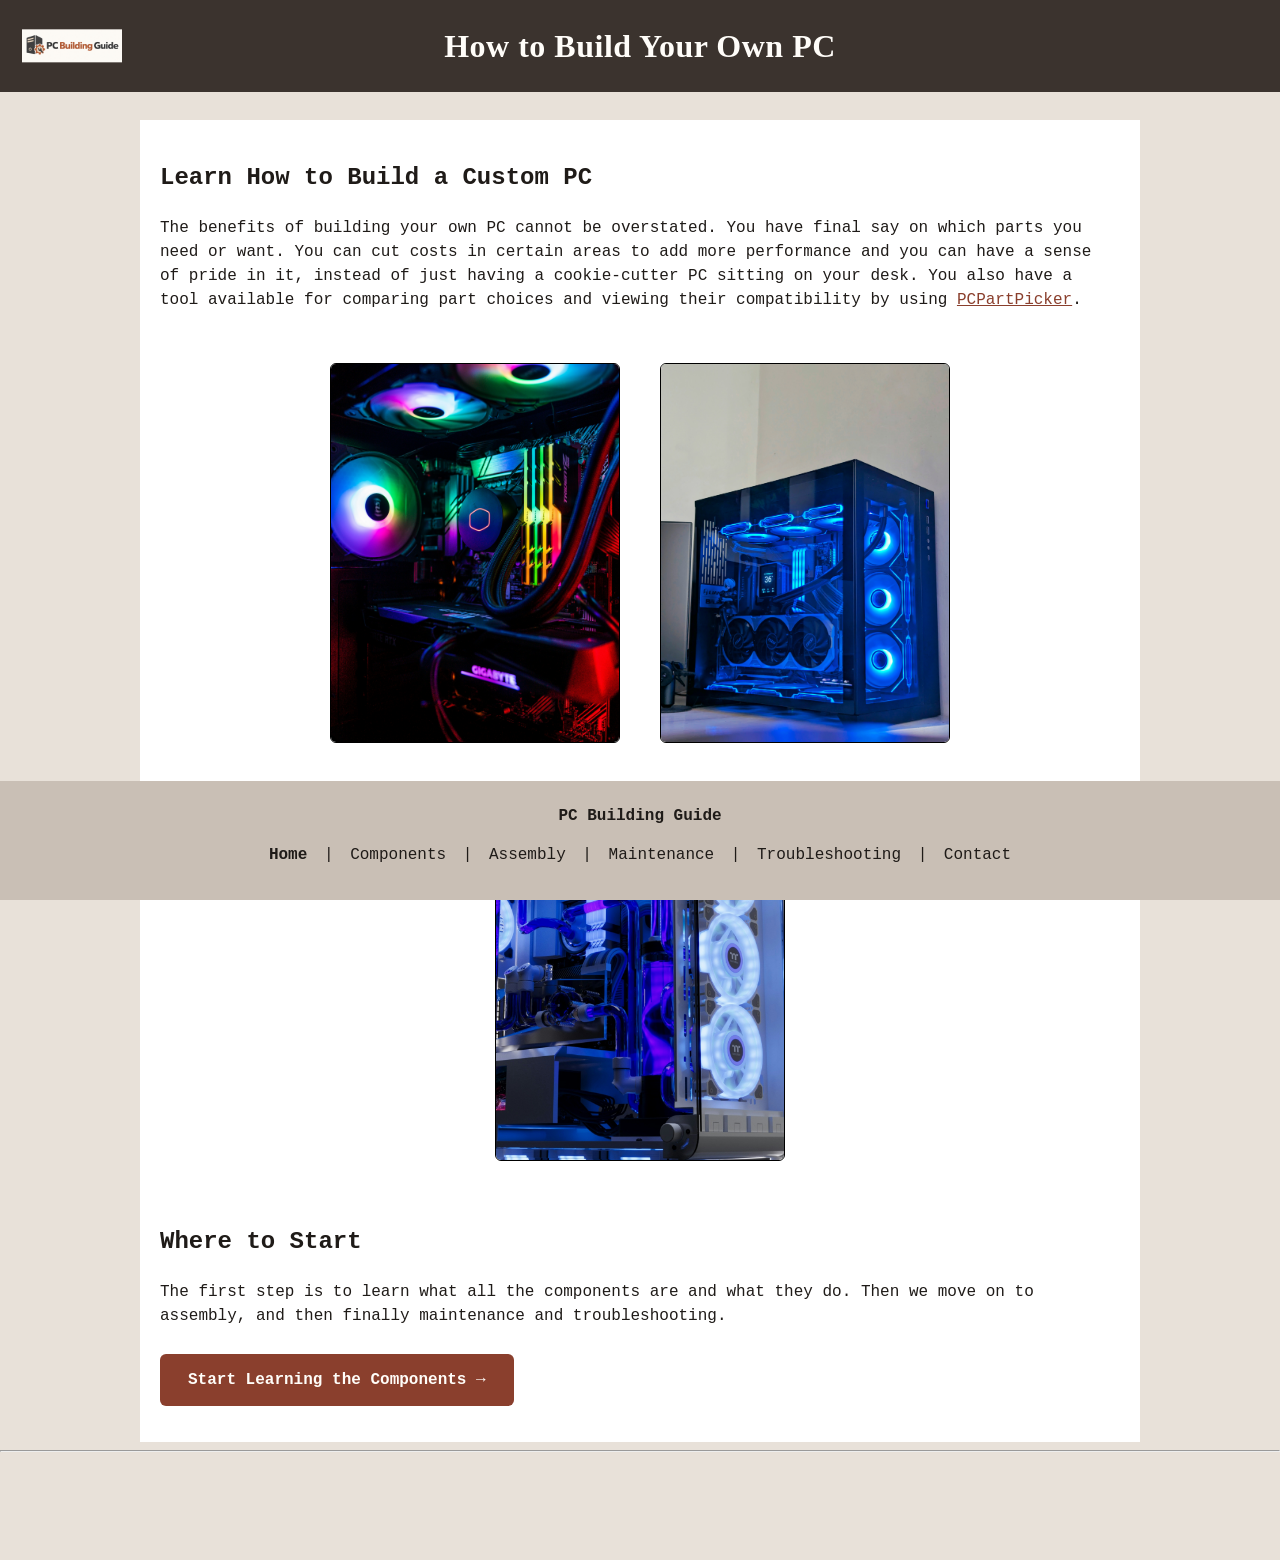
==== index.html @ 873d5536 "Refactor HTML structure with semantic elements" ====
<!DOCTYPE html>
<html lang="en">
<head>
    <meta charset="UTF-8">
    <meta name="viewport" content="width=device-width, initial-scale=1.0">
    <link rel="stylesheet" href="style.css">
    <title>How to Build your Own PC</title>
    <meta name="description" content="Learn how to build a PC, understand computer components, assemble hardware, maintenance, and troubleshoot common issues.">
    
</head>
<body>
<a href="#wrapper" class="skip-link">Skip to main content</a>
    
<header id="header">
    <a href="index.html">
        <img src="logo.png" alt="PC Building Guide logo">
    </a>

    <h1>How to Build Your Own PC</h1>
</header>

<main id="wrapper">
    <h2>Learn How to Build a Custom PC</h2>

    <p>The benefits of building your own PC cannot be overstated. You have final say on which parts you need or want. You can cut costs in certain areas to add more performance and you can have a sense of pride in it, instead of just having a cookie-cutter PC sitting on your desk. You also have a tool available for comparing part choices and viewing their compatibility by using <a href="https://www.pcpartpicker.com" target="_blank" rel="noopener noreferrer">PCPartPicker</a>.
    </p>
    
     <div class="homephotos">
        <img src="rainbow-pc.jpg" alt="Custom desktop PC with rainbow RGB lights">
        <img src="blue-pc.jpg" alt="Custom desktop PC with blue RGB lights">
        <img src="custom-cooling-pc.jpg" alt="Custom desktop PC with hardline watercooling tubes">
     </div>

    <h2>Where to Start</h2>

    <p>The first step is to learn what all the components are and what they do. Then we move on to assembly, and then finally maintenance and troubleshooting.
    
    </p>
    <p class="cta">
        <a href="components.html" class="cta-button">Start Learning the Components →</a>
    </p>
</main>
    
<hr>
    
<footer id="footer">
    <p><b>PC Building Guide</b></p>
    <p>
        <a href="index.html" class="active">Home</a> |
        <a href="components.html">Components</a> |
        <a href="assembly.html">Assembly</a> |
        <a href="maintenance.html">Maintenance</a> |
        <a href="troubleshooting.html">Troubleshooting</a> |
        <a href="contact.html">Contact</a>
    </p>
</footer>

<script>
    let lastScroll = 0;
    const footer = document.getElementById('footer');

    window.addEventListener('scroll', () => {
        const current = window.scrollY;
        const atBottom = window.innerHeight + current >= document.body.scrollHeight - 10;

        if (current > lastScroll && current > 50 && !atBottom) {
            footer.classList.add('hidden');
        } else {
            footer.classList.remove('hidden');
        }
        lastScroll = current;
    }, { passive: true });
</script>  
</body>
</html>
---- style.css ----
:root {
    --background: #E8E1D9;
    --placeholder: #5A514A;
    --light-placeholder: #4A423C;
    --header: #3B332E;
    --footer: #C9BFB5;
    --light-text: #FFFDF9;
    --darktext: #1F1B18;
    --accent: #8A3F2D;
}
* {
    box-sizing: border-box;
}
html, body {
    margin: 0;
    padding: 0;
}
body {
    font-family: 'Courier New', Courier, monospace;
    background: var(--background);
    color: var(--darktext);
    margin: 0;
    padding: 0 0 100px 0;
    font-size: 16px;
    line-height: 1.5;
}

h2 {
    font-size: 24px;
}

#wrapper {
    width: 90%;
    max-width: 1000px;
    margin: 0 auto;
    background: white;
    padding: 20px;
    overflow: auto;
    margin-top: 120px;
}

#wrapper a:not(.cta-button) {
    color: var(--accent);
    text-decoration: underline;
}

#wrapper a:not(.cta-button):hover {
    color: var(--header);
}

/*dark box links*/
#wrapper #maintenance-box a,
#wrapper .issuedetails a,
#wrapper #assembly-details a {
    color: var(--light-text);
    text-decoration: underline;
}

#wrapper #maintenance-box a:hover,
#wrapper .issuedetails a:hover,
#wrapper #assembly-details a:hover {
    color: var(--background);
}
/* ghead */
#header {
    background: var(--header);
    color: var(--light-text);
    text-align: center;
    padding: 22px;
    font-size: 32px;
    font-weight: 800;
    font-family: Georgia, 'Times New Roman', serif; /* need to find new fonts*/
    letter-spacing: 0.5px;
    position: fixed;
    top: 0;
    left: 0;
    width: 100%;
    z-index: 1000;
}
#header h1 {
    margin: 0;
    font-size: 32px;
    font-weight: 800;
    font-family: Georgia, 'Times New Roman', serif;
    letter-spacing: 0.5px;
}

#header img {
    width: 100px;
    height: auto;
    position: absolute;
    left: 22px;
    top: 50%;
    transform: translateY(-50%);
}
/*home page pictures*/
.homephotos {
    overflow: auto;
    padding: 20px 0px;
    text-align: center;
}

.homephotos img {
    width: 290px;
    height: 380px;
    object-fit: cover;
    border-radius: 6px;
    margin: 15px;
    border: 1px solid black;
}

.homephotos .photo {
    background: var(--placeholder);
    color: var(--darktext);
    width: 290px;
    height: 380px;
    border-radius: 6px;
    float: left;
    margin: 15px;
    padding: 20px;
    border: 1px solid black;/*do i like borders? */
    display: inline-block;
    text-align: center;
}

/*cta*/
.cta-button {
    display: inline-block;
    background: var(--accent);
    color: var(--light-text);
    text-decoration: none;
    padding: 14px 28px;
    border-radius: 6px;
    font-weight: 700;
    margin-top: 10px;
}

.cta-button:hover {
    background: var(--header);
}

/*components*/

.components {
    display: grid;
    grid-template-columns: repeat(3, 1fr);
    gap: 20px;
    list-style: none;
    padding: 0;
    margin: 20px 0;
}

.components .component {
    background: var(--placeholder);
    color: var(--light-text);
    border-radius: 4px;
    text-align: center;
    font-size: 20px;
    padding: 16px;
    display: flex;
    flex-direction: column;
    align-items: center;
    gap: 10px;
}

.components .component img {
    width: 100%;
    max-width: 120px;
    height: 120px;
    object-fit: cover;
    border-radius: 4px;
}
/* assembly */
.assemblylayout {
    display: flex;
    gap: 30px;
    align-items: flex-start;
}
.assemblytext {
    background: var(--placeholder);
    color: var(--light-text);
    width: 55%;
    float: left;
    min-height: 640px;
    padding: 30px;
    font-size: 18px;
    line-height: 1.6;
    border-radius: 4px;
}
.assemblytext .tips {
    margin-top: 40px;
}
.assemblyimages {
    width: 45%;
    display: grid;
    grid-template-columns: 1fr 1fr;
    gap: 10px;
    
}

.assembly-button {
    
    width: 100%;
    padding: 0;
    margin: 0px;
    border: 3px solid transparent;
    border-radius: 4px;
    background: none;
    cursor: pointer;
}

.assembly-image {
    display: block;
    width: 100%;
    height: 130px;
    object-fit: cover;
    border-radius: 4px;
}

#assembly-details {
    width: 55%;
    background: var(--placeholder);
    color: var(--light-text);
    padding: 30px;
    font-size: 18px;
    line-height: 1.6;
    border-radius: 4px;
    min-height: 400px;
}

#assembly-details h2 {
    margin-top: 0;
}

@media (min-width: 769px) {
    #assembly-details {
        min-height: 920px;
    }
}

.assembly-button:hover {
    border-color: var(--placeholder);
}

.assembly-button.selected {
    border-color: var(--accent);
}

.assembly-button:focus {
    outline: 3px solid var(--accent);
    outline-offset: 3px;
}

/*troubleshooting*/
.issues {
    overflow: auto;
    padding: 10px 0px;
}
.btn {
    background: var(--light-placeholder);
    color: var(--light-text);
    border: none;
    border-radius: 8px;
    padding: 16px 10px;
    font-size: 16px;
    cursor: pointer;
    font-family: 'Courier New', Courier, monospace;
    width: 180px;
    margin: 8px;
    float: left;
}
.btn:hover {
    background: var(--accent);
}
.issuedetails {
    background: var(--placeholder);
    color: var(--light-text);
    clear: both;
    margin-top: 20px;
    min-height: 180px;
    border-radius: 6px;
    text-align: left;
    padding: 40px;
    font-size: 19px;
    line-height: 1.6;
}
#footer {
    background: var(--footer);
    text-align: center;
    padding: 18px 32px;
    
    clear: both;
    font-size: 16px;
    position: fixed;
    bottom: 0;
    left: 0;
    width: 100%;
    z-index: 1000;
}
#footer p {
    margin: 5px 0px;
}
#footer a {
    color: var(--darktext);
    text-decoration: none;
    margin-left: 3px;
    margin-right: 3px;
    font-size: 16px;
    display: inline-block;
    padding: 10px 4px;
}
#footer a:hover {
    text-decoration: underline;
    color: var(--accent);
}
#footer a.active {
    font-weight: 700;
}

.maintenance-buttons {
    display: flex;
    justify-content: center;
    gap: 10px;
    margin-bottom: 20px;
}

.maintenance-buttons button {
    background: var(--light-placeholder);
    color: var(--light-text);
    border: none;
    border-radius: 8px;
    padding: 16px 10px;
    font-size: 16px;
    cursor: pointer;
    width: 180px;
    font-family: 'Courier New', Courier, monospace;
}

.maintenance-buttons button:hover {
    background: var(--accent);
}

#maintenance-box {
    background: var(--placeholder);
    color: var(--light-text);
    margin-top: 20px;
    border-radius: 6px;
    text-align: left;
    min-height: 350px;
    padding: 40px;
    
    font-size: 19px;
    line-height: 1.6;
}

#maintenance-box h2 {
    margin-top: 0;
}

#maintenance-box table {
    width: 100%;
    border-collapse: collapse;
}

#maintenance-box th,
#maintenance-box td {
    padding: 10px;
    text-align: left;
}
 
/*mobile*/
@media (max-width: 768px) {

    #wrapper {
        width: 95%;
        padding: 15px;
        margin-top: 150px;
    }

    #header {
        display: flex !important;
        align-items: center !important;
        gap: 10px;
        font-size: 24px;
        padding: 15px;
    }

    #header h1 {
        flex: 1;
        font-size: 24px;
        margin: 0 !important;
        padding: 0;
        text-align: center;
        line-height: 1.2;
    }

    #header img {
        position: static !important;
        flex-shrink: 0;
        width: 70px;
        float: none;
        margin: 0;
    }

    /*home*/
    .homephotos img {
        width: 100%;
        max-width: 290px;
        height: auto;
        margin: 10px auto;
    }

    /*components*/
    .components {
        grid-template-columns: 1fr;
    }

    /*assembly*/
    .assemblyimages {
        width: 100%;
        float: none;
    }

    .assembly-button {
        width: 100%;
    }

    .assemblylayout {
        flex-direction: column;
    }

    #assembly-details {
        width: 100%;
    }

    /*maintenance*/
    .maintenance-buttons {
        flex-direction: column;
    }

    .maintenance-buttons button {
        width: 100%;
    }

    /*troubleshooting*/
    .btn {
        width: 100%;
        float: none;
        margin: 8px 0;
    }

    .issuedetails {
        padding: 20px;
    }

    /*footer*/
    body {
        padding-bottom: 60px;
    }

    #footer {
        padding: 6px 0;
    }

    #footer p:first-child {
        display: none;
    }

    #footer p:has(a) {
        display: flex;
        flex-wrap: nowrap;
        overflow-x: auto;
        white-space: nowrap;
        gap: 4px;
        margin: 0;
        padding: 0 10px;
        font-size: 0;
        -webkit-overflow-scrolling: touch;
        scrollbar-width: none;
    }
    #footer p:has(a)::-webkit-scrollbar {
        display: none;
    }

    #footer a {
        font-size: 14px;
        margin: 0;
        padding: 10px 8px;
        flex-shrink: 0;
    }
    #footer.hidden {
        transform: translateY(100%);
    }
}


/*skip link*/
.skip-link {
    position: absolute;
    top: -60px;
    left: 0;
    background: var(--accent);
    color: var(--light-text);
    padding: 12px 20px;
    z-index: 2000;
    text-decoration: none;
    border-radius: 0 0 6px 0;
}

.skip-link:focus {
    top: 0;
}

/*contact*/
#question-form label {
    display: block;
    margin-top: 18px;
    font-weight: 700;
}

#question-form label:first-child {
    margin-top: 0;
}

#question-form input,
#question-form select,
#question-form textarea {
    display: block;
    width: 100%;
    margin-top: 6px;
    padding: 10px;
    font-family: inherit;
    font-size: 16px;
    color: var(--darktext);
    background: white;
    border: 2px solid var(--placeholder);
    border-radius: 4px;
}

#question-form .invalid {
    border-color: #FFD1C9;
}

#question-form button {
    background: var(--light-placeholder);
    color: var(--light-text);
    border: 2px solid var(--light-text);
    border-radius: 8px;
    padding: 16px 10px;
    font-size: 16px;
    cursor: pointer;
    width: 180px;
    margin-top: 20px;
    font-family: 'Courier New', Courier, monospace;
}

#question-form button:hover {
    background: var(--accent);
}

#form-success {
    font-weight: 700;
}

/*footer hide on scroll*/
#footer {
    transition: transform 0.3s ease;
}
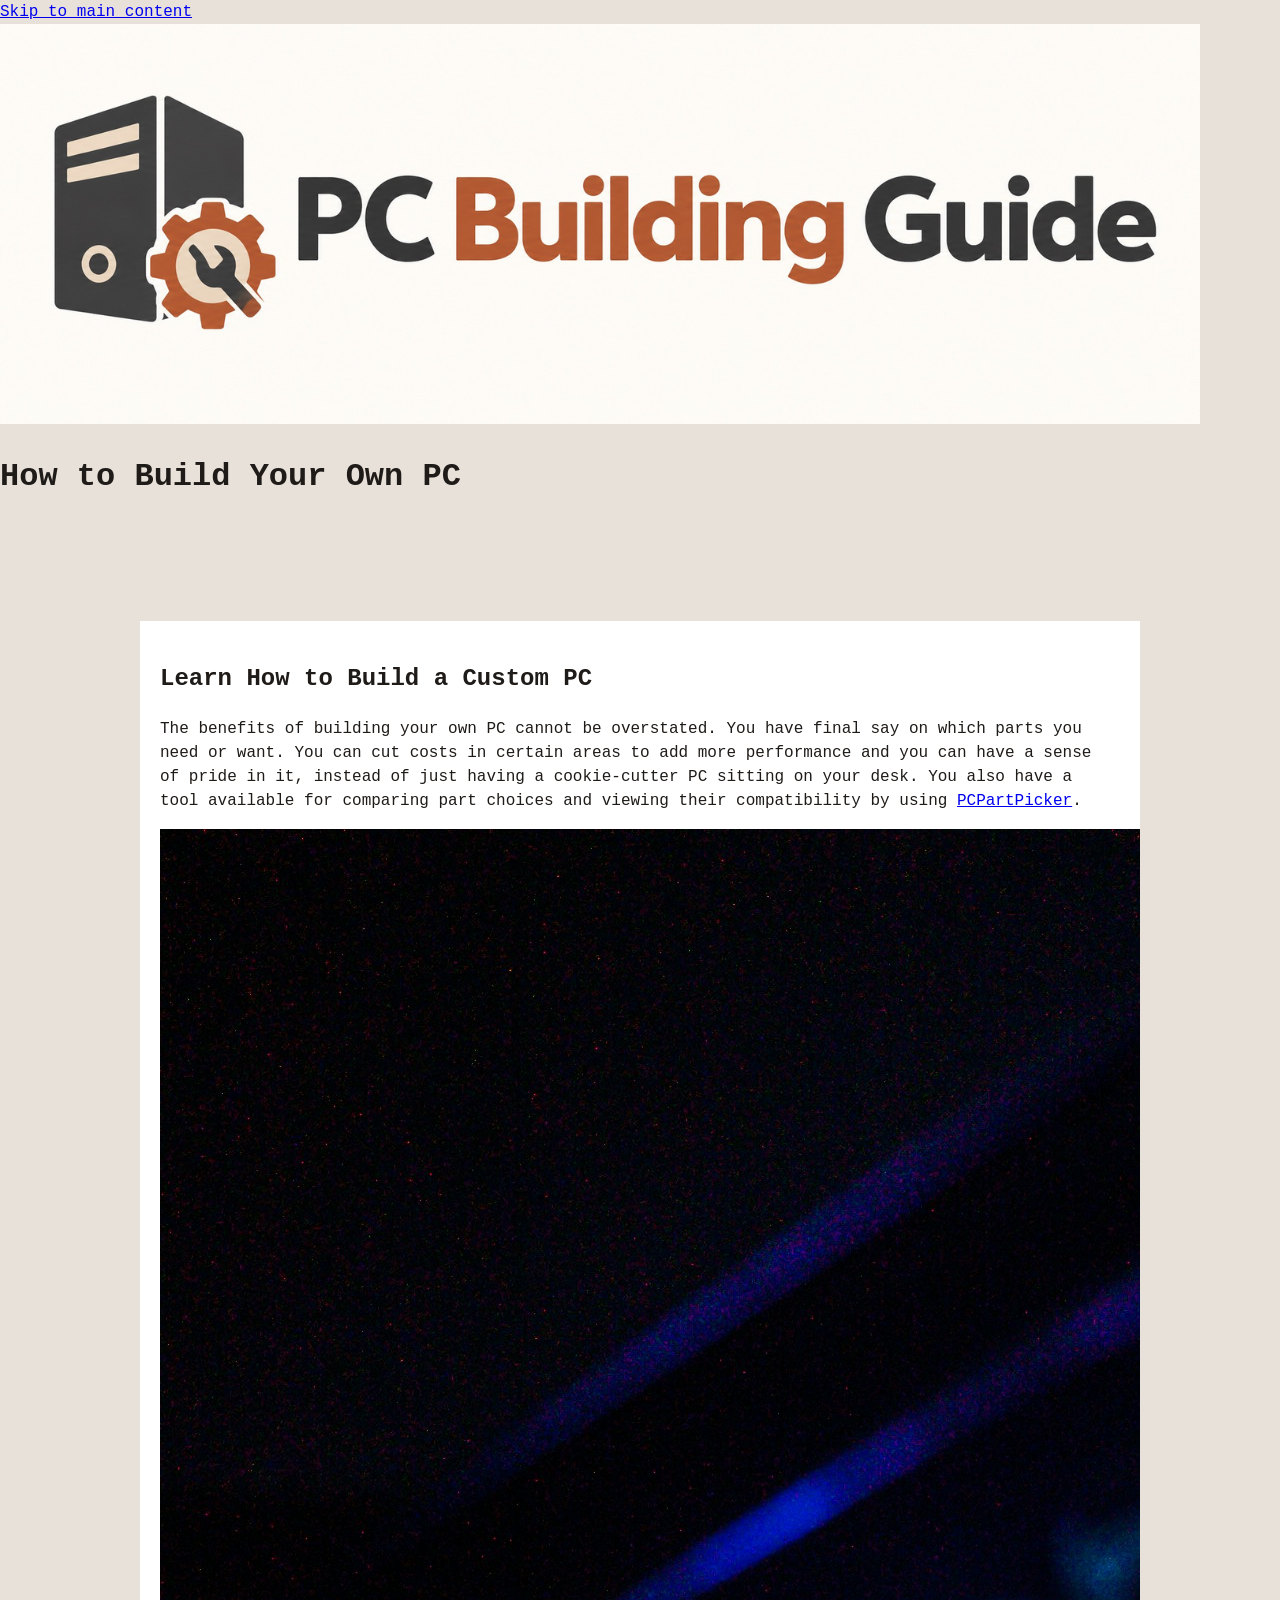
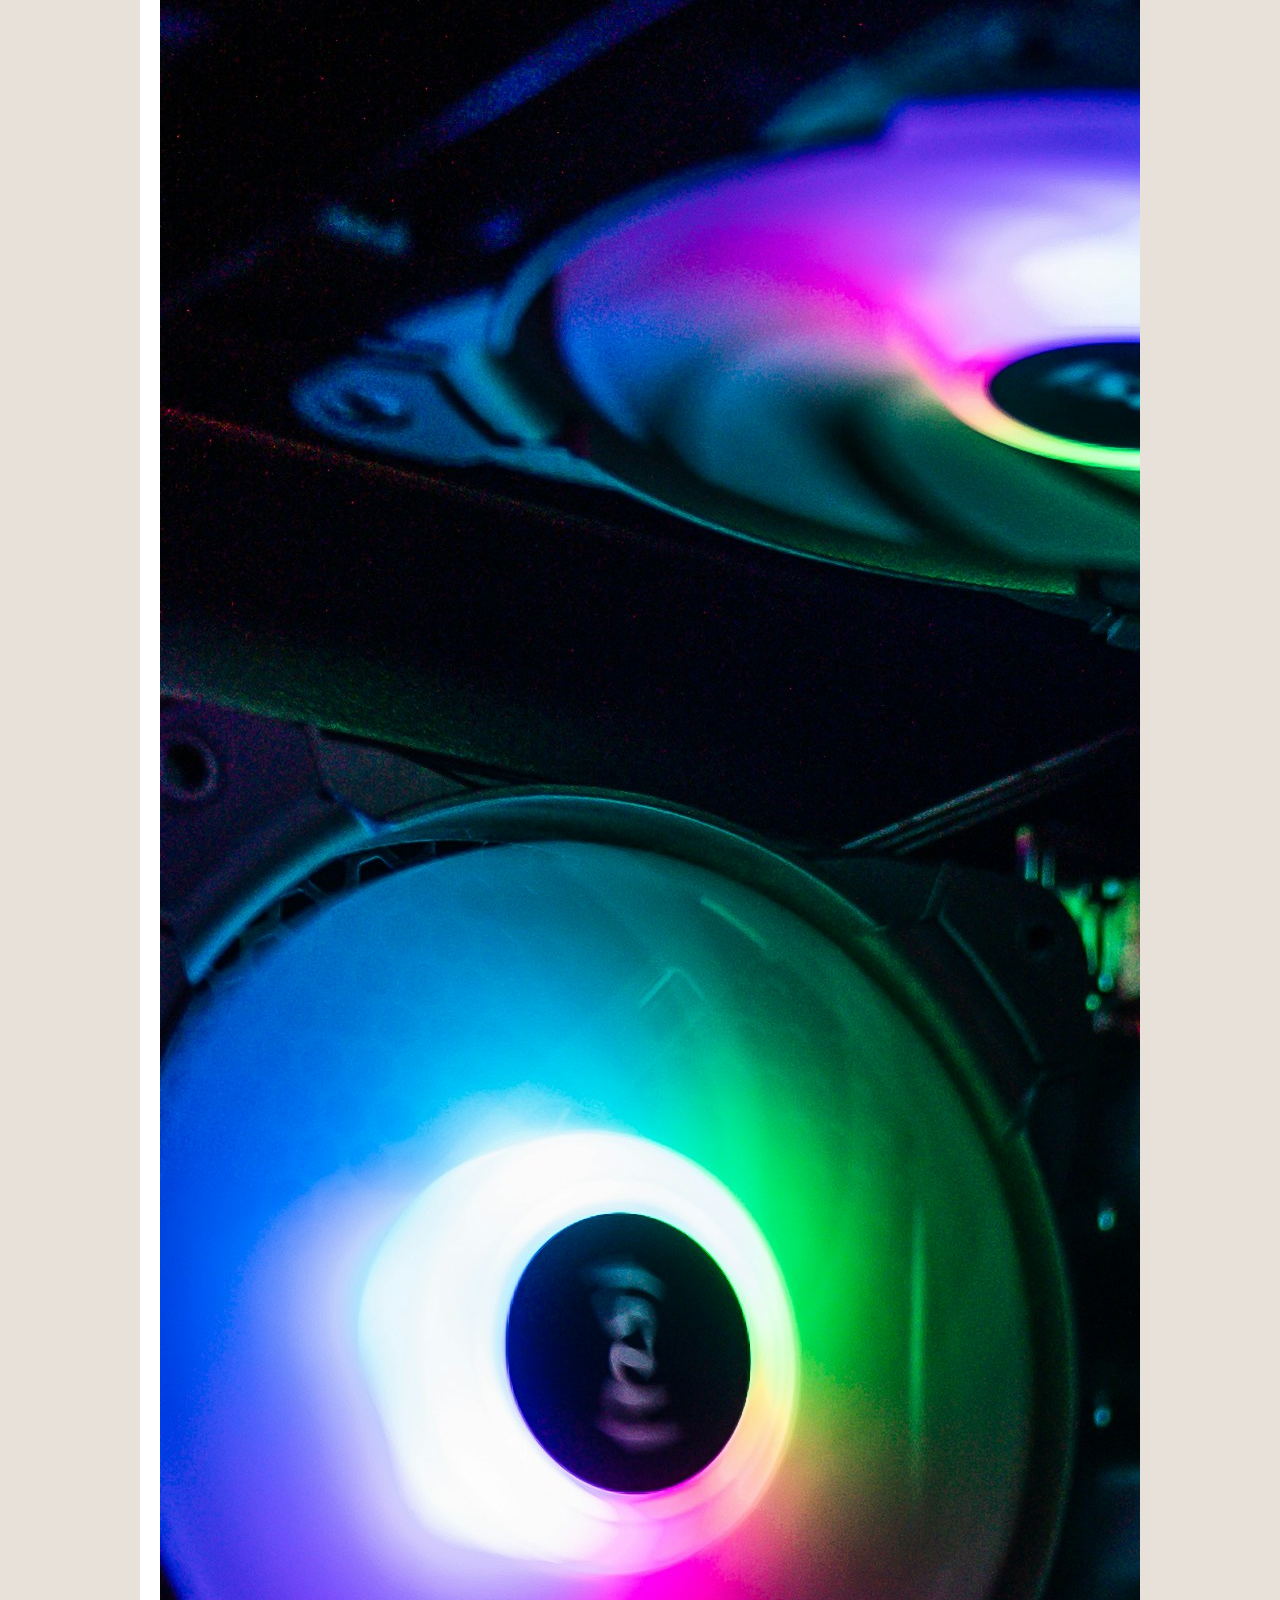
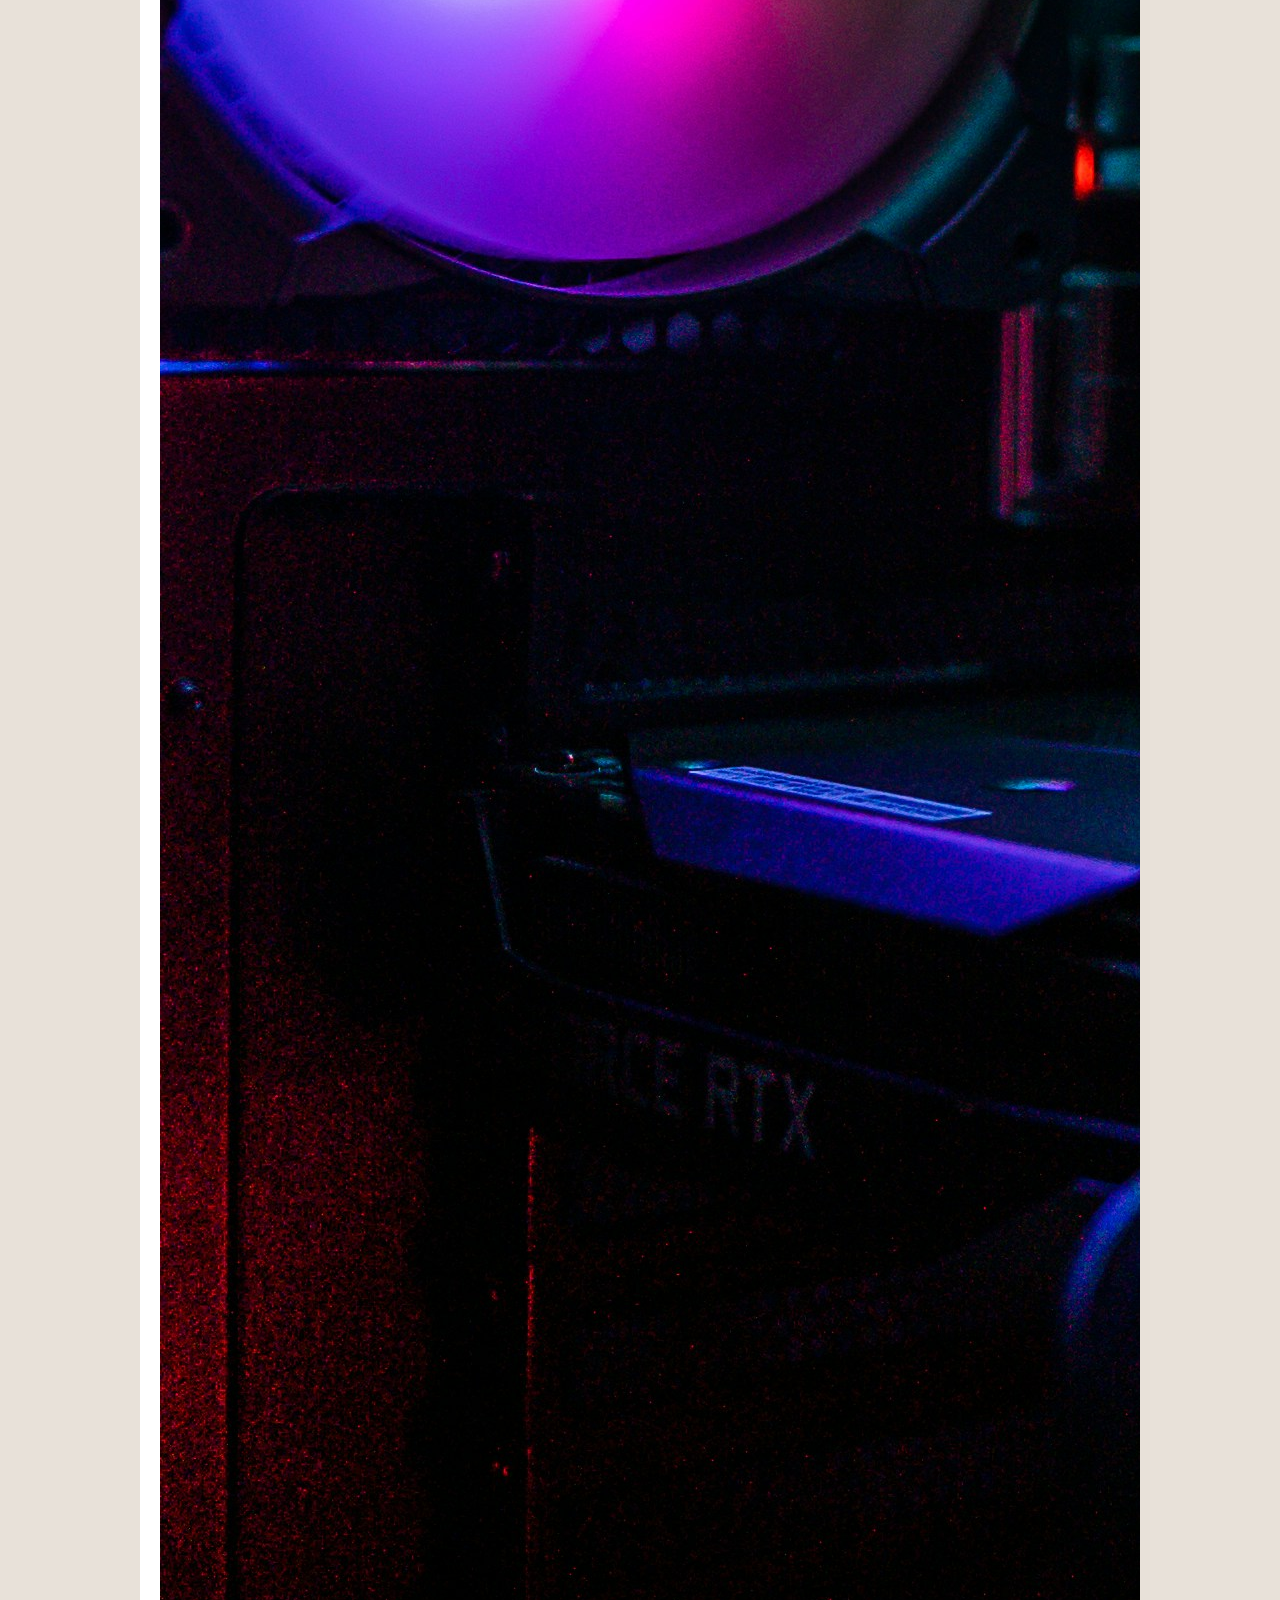
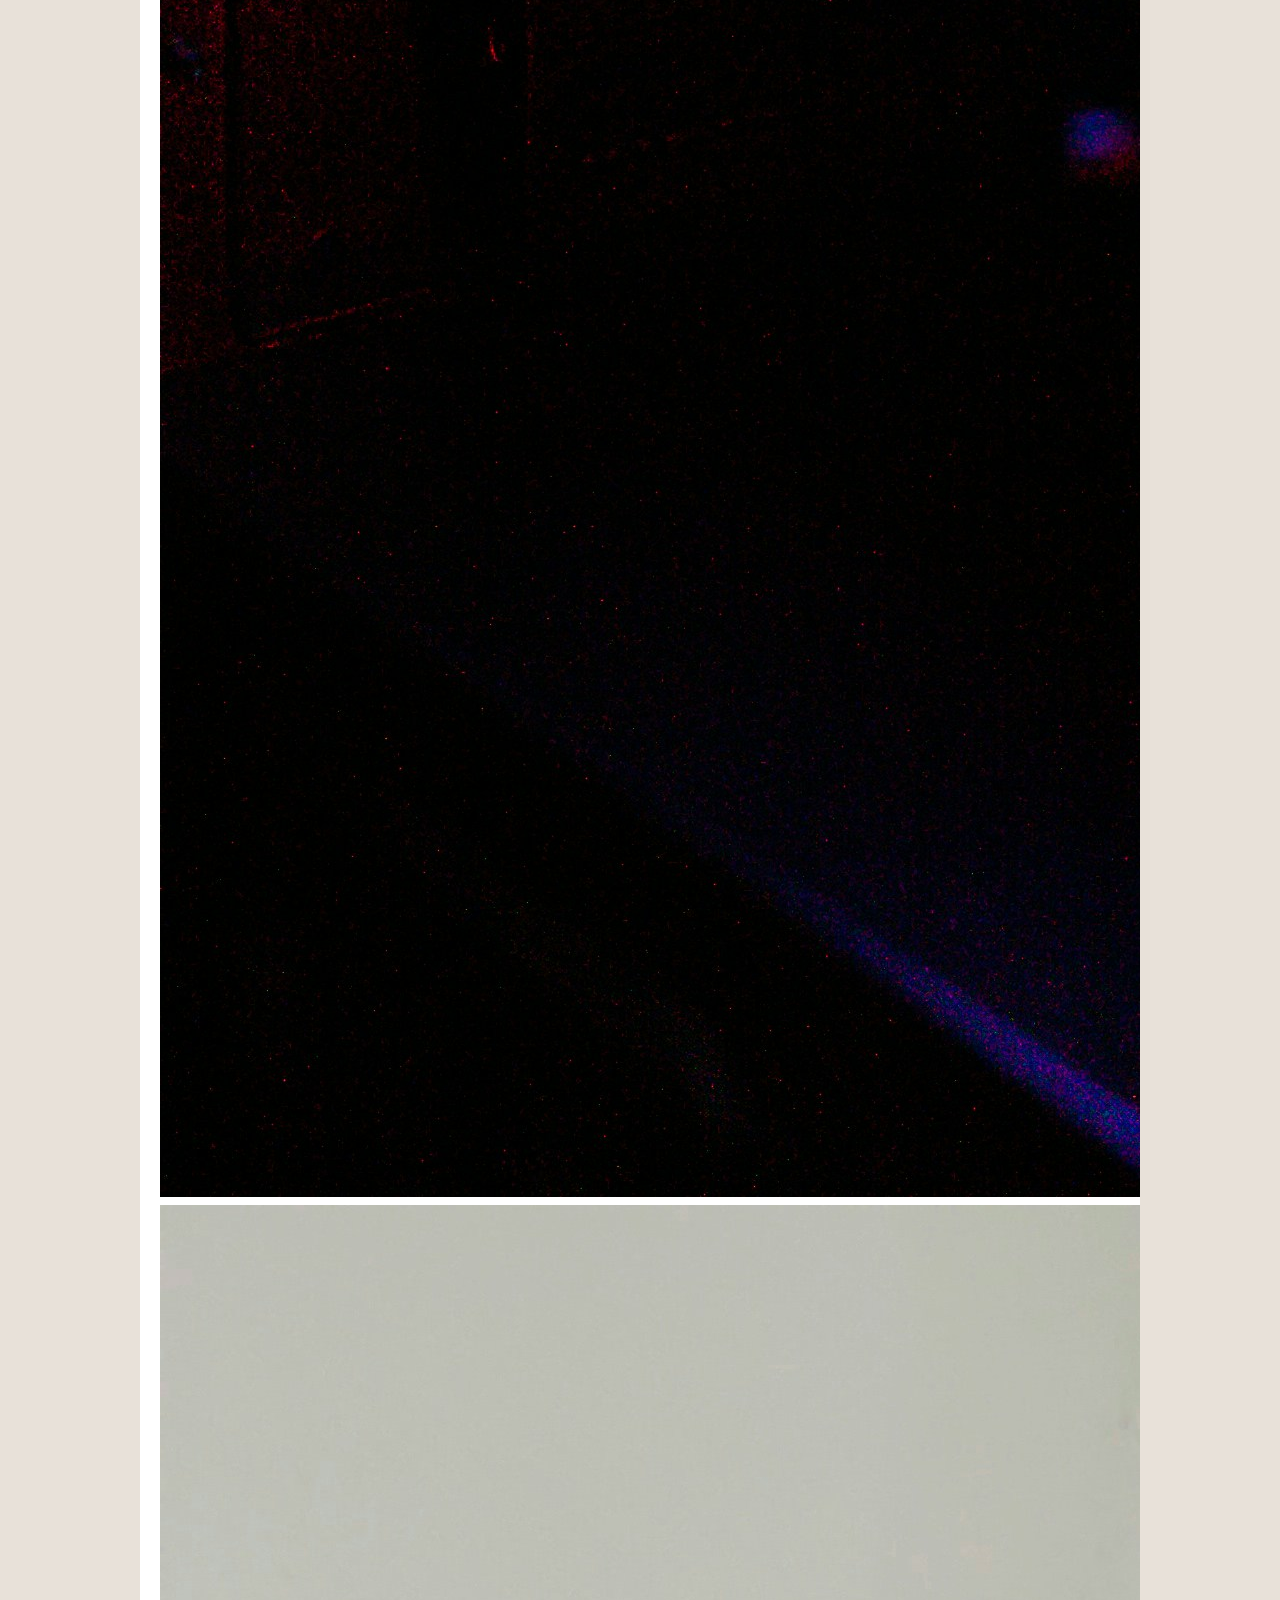
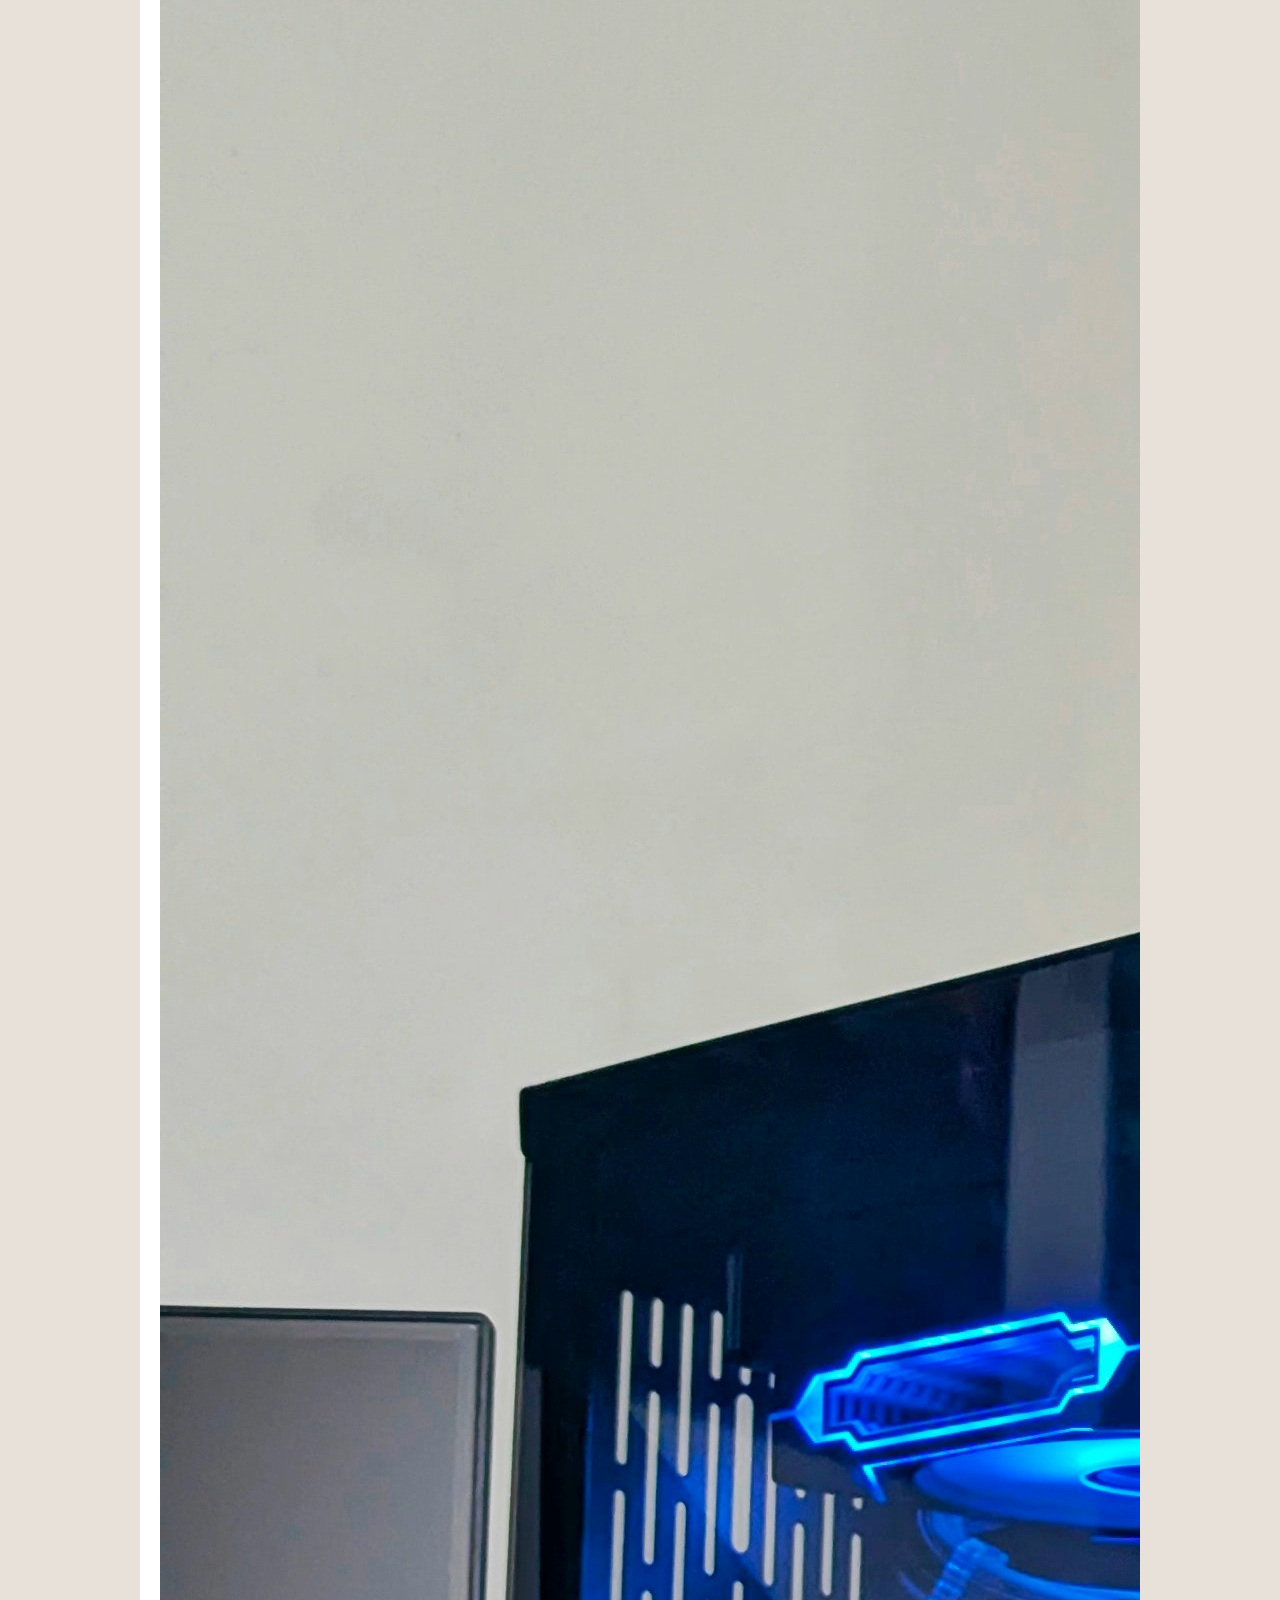
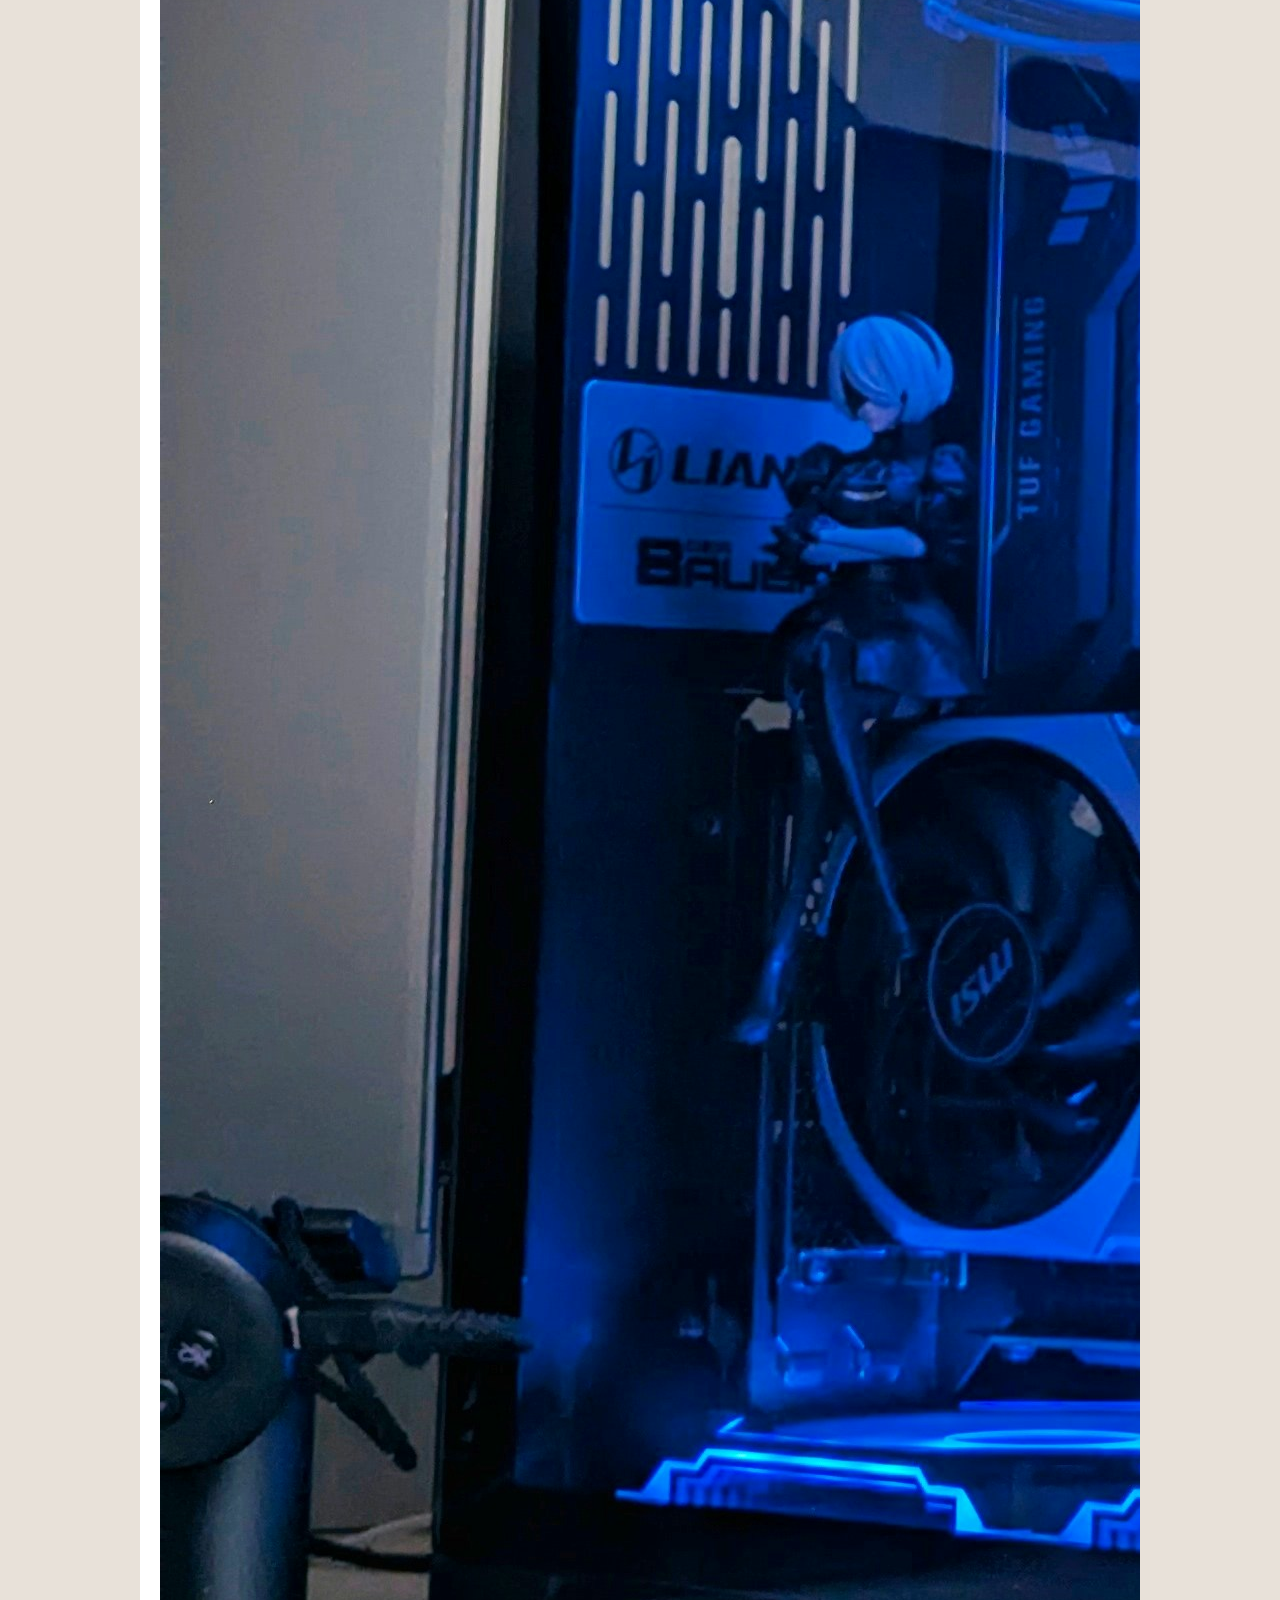
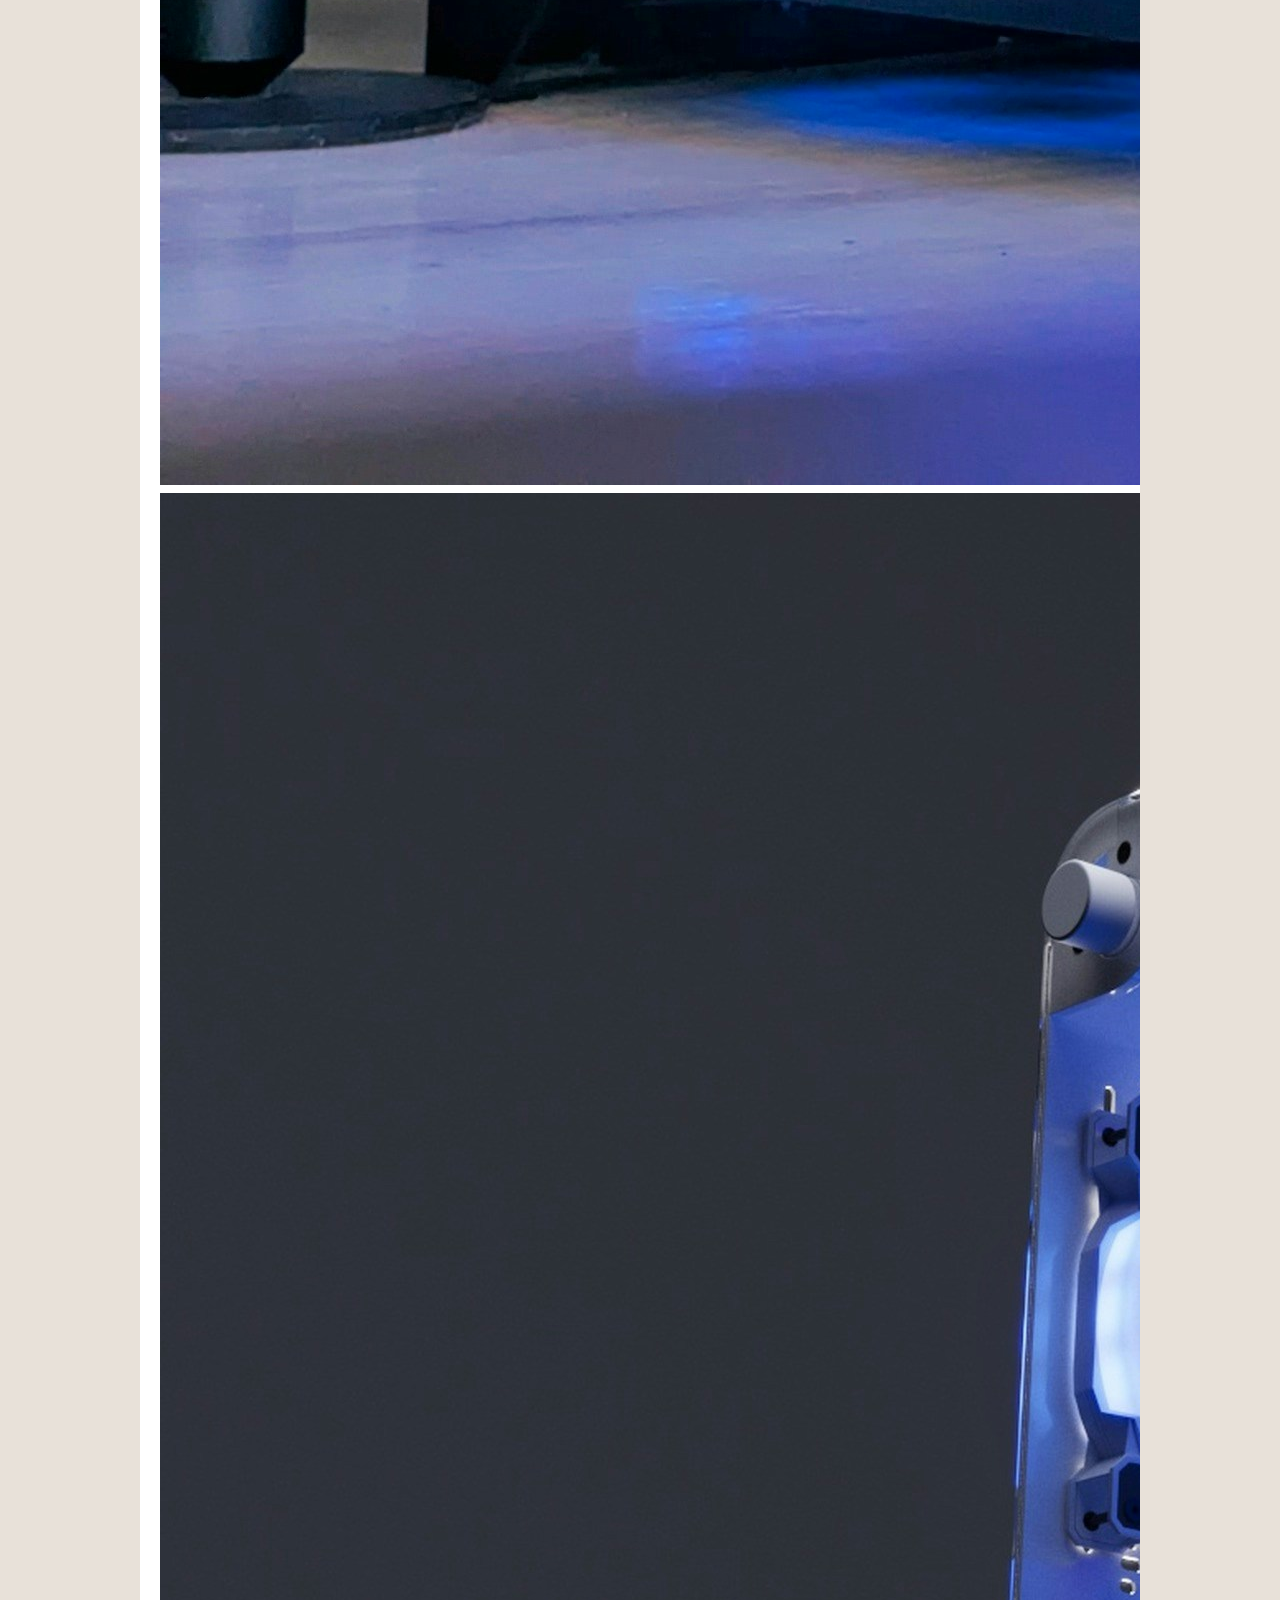
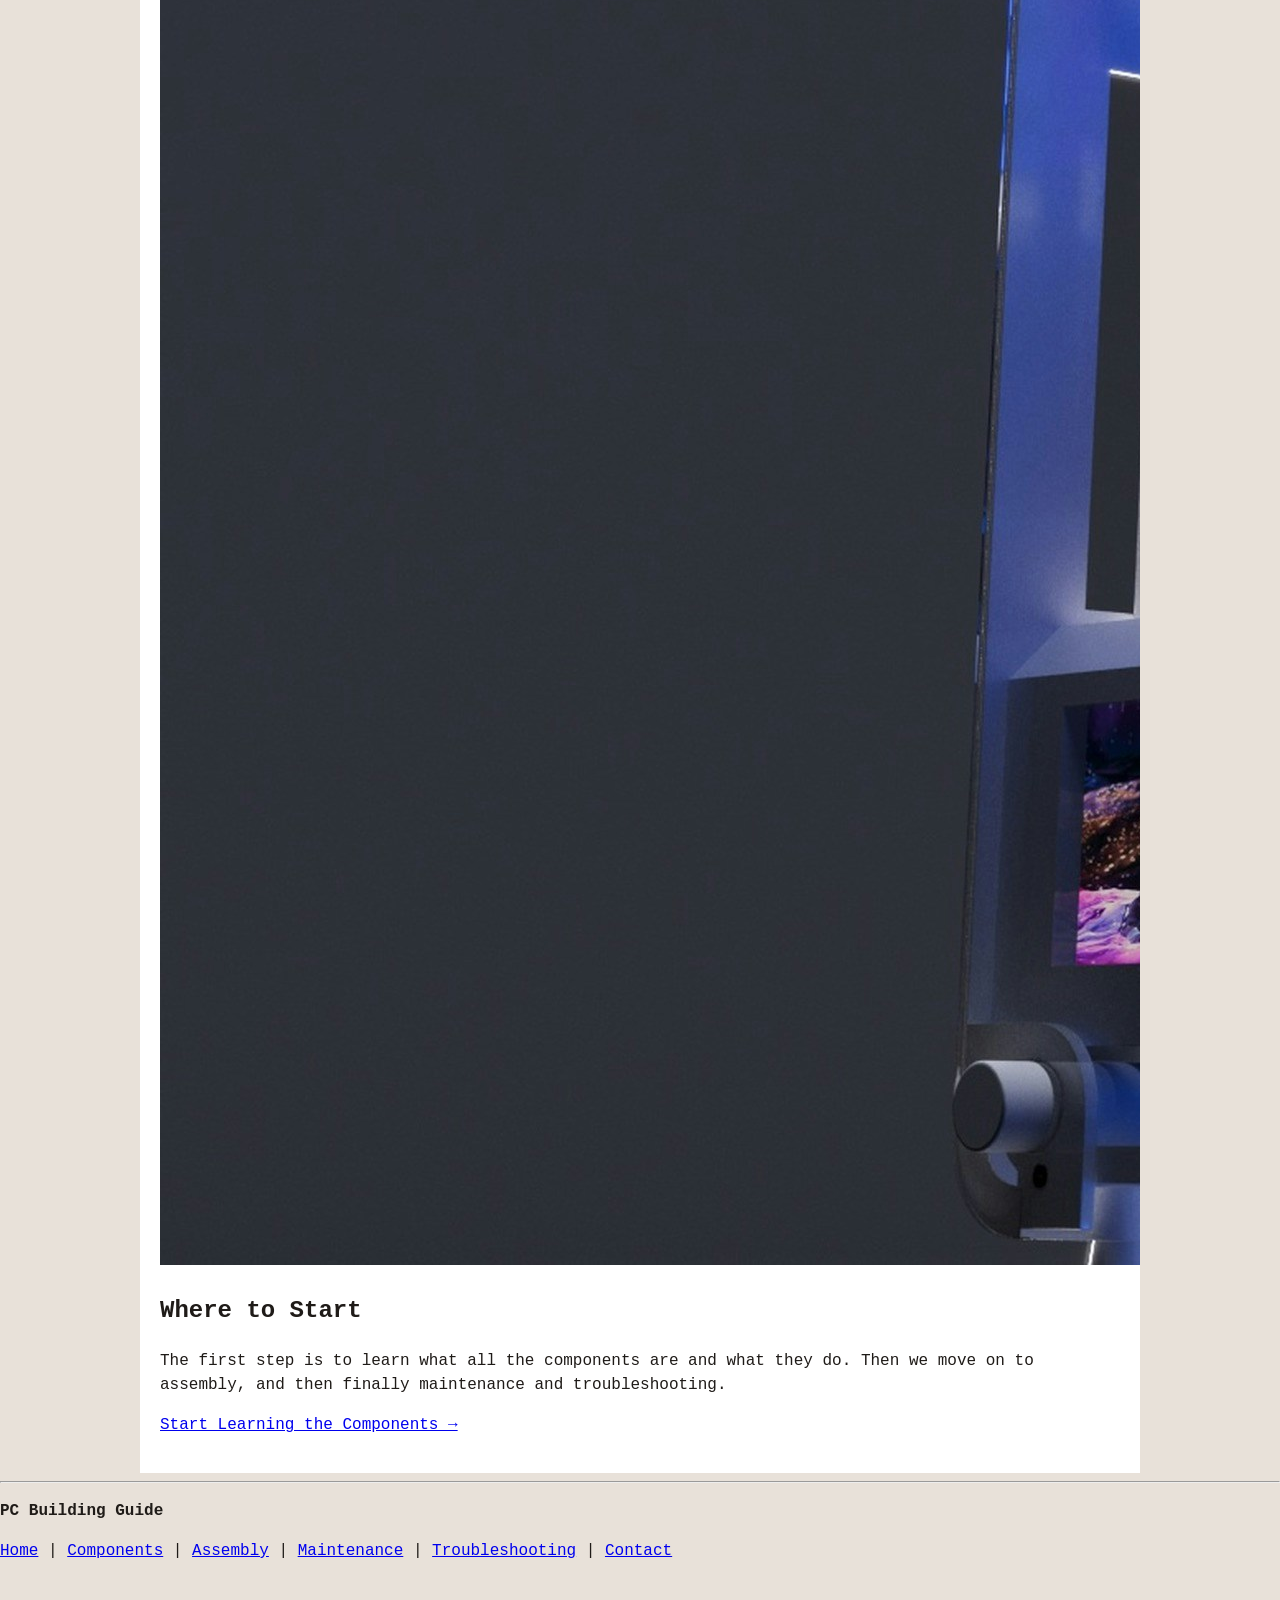
==== commit b47dadad: "Refactor footer links into a navigation element Replaced footer links with a navigation element for " ====
--- a/index.html
+++ b/index.html
@@ -19,7 +19,7 @@
     <h1>How to Build Your Own PC</h1>
 </header>
 
-<main id="wrapper">
+<main id="wrapper" tabindex="-1">
     <h2>Learn How to Build a Custom PC</h2>
 
     <p>The benefits of building your own PC cannot be overstated. You have final say on which parts you need or want. You can cut costs in certain areas to add more performance and you can have a sense of pride in it, instead of just having a cookie-cutter PC sitting on your desk. You also have a tool available for comparing part choices and viewing their compatibility by using <a href="https://www.pcpartpicker.com" target="_blank" rel="noopener noreferrer">PCPartPicker</a>.
@@ -45,14 +45,16 @@
     
 <footer id="footer">
     <p><b>PC Building Guide</b></p>
-    <p>
-        <a href="index.html" class="active">Home</a> |
-        <a href="components.html">Components</a> |
-        <a href="assembly.html">Assembly</a> |
-        <a href="maintenance.html">Maintenance</a> |
-        <a href="troubleshooting.html">Troubleshooting</a> |
-        <a href="contact.html">Contact</a>
-    </p>
+    <nav aria-label="Site pages">
+        <p>
+            <a href="index.html" class="active" aria-current="page">Home</a> |
+            <a href="components.html">Components</a> |
+            <a href="assembly.html">Assembly</a> |
+            <a href="maintenance.html">Maintenance</a> |
+            <a href="troubleshooting.html">Troubleshooting</a> |
+            <a href="contact.html">Contact</a>
+        </p>
+    </nav>
 </footer>
 
 <script>
--- a/style.css
+++ b/style.css
@@ -37,6 +37,10 @@
     padding: 20px;
     overflow: auto;
     margin-top: 120px;
+}
+
+#wrapper:focus (
+    outline: none;
 }
 
 #wrapper a:not(.cta-button) {
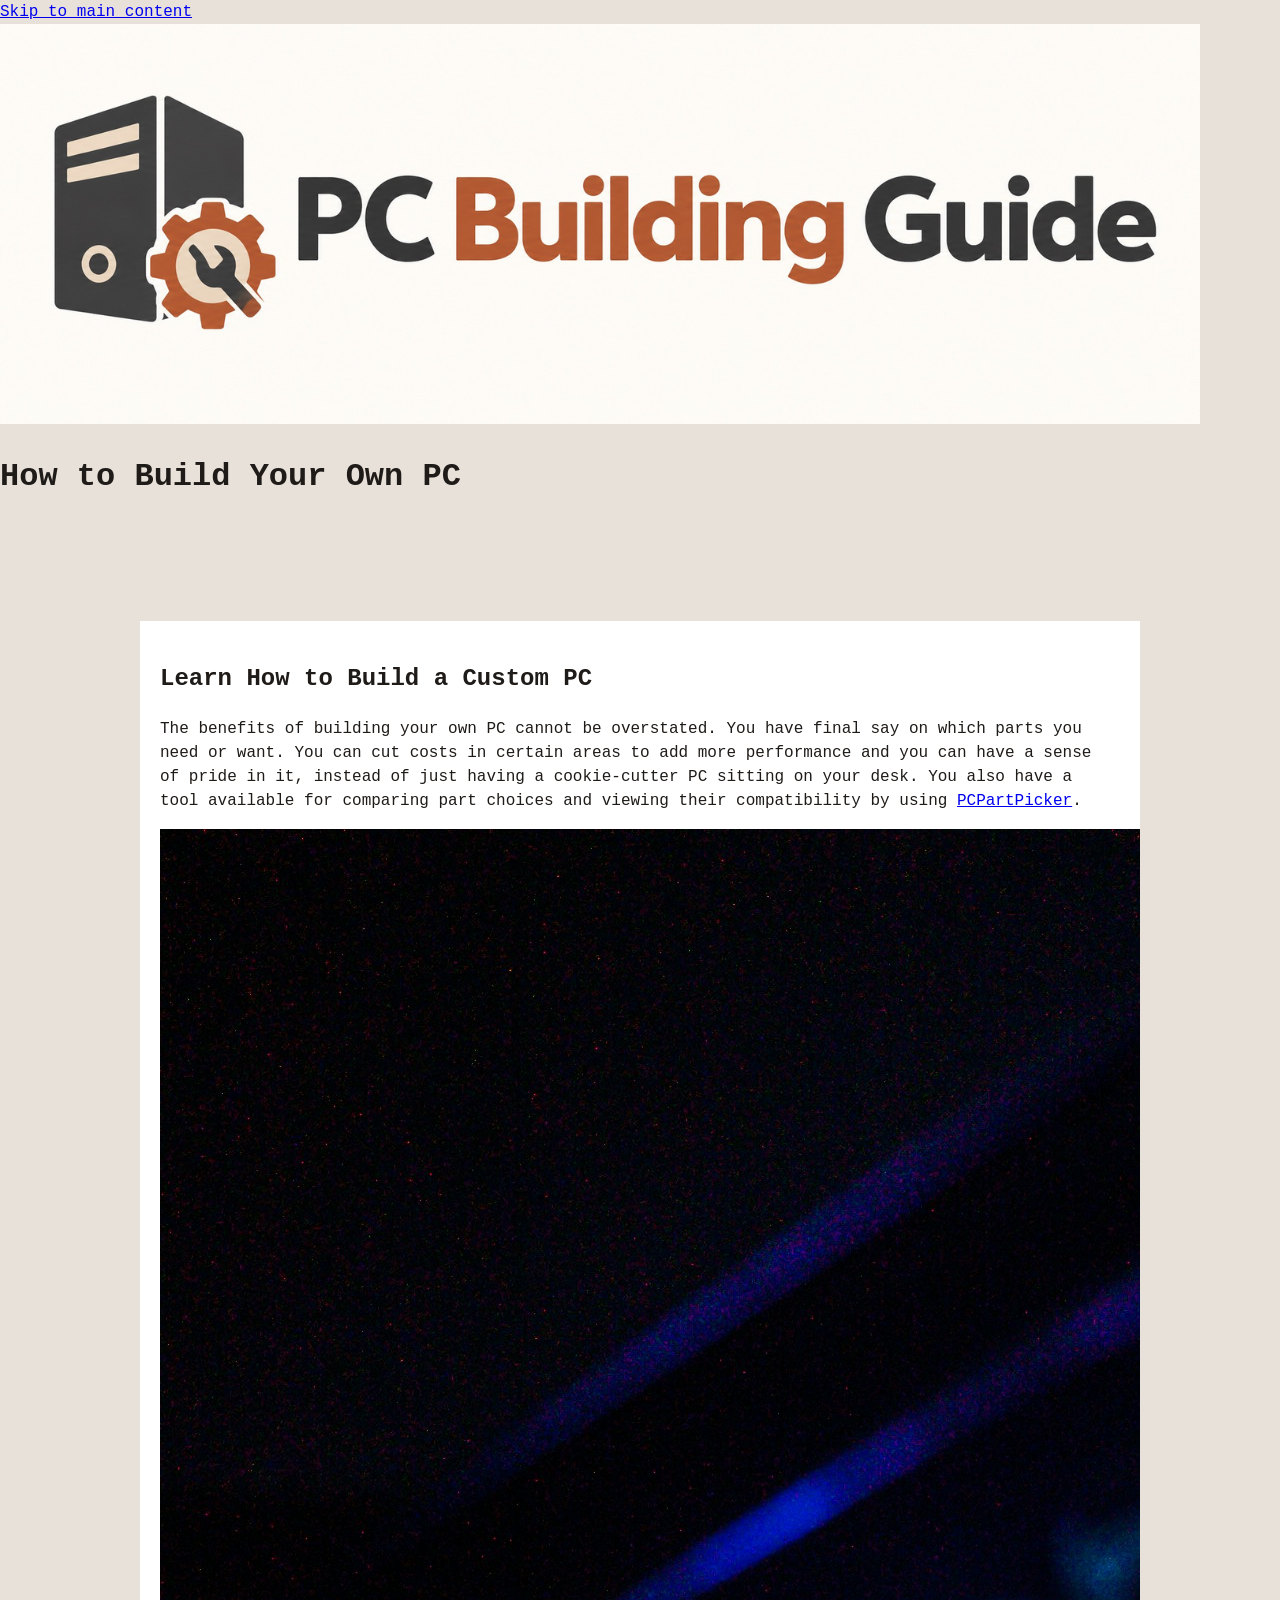
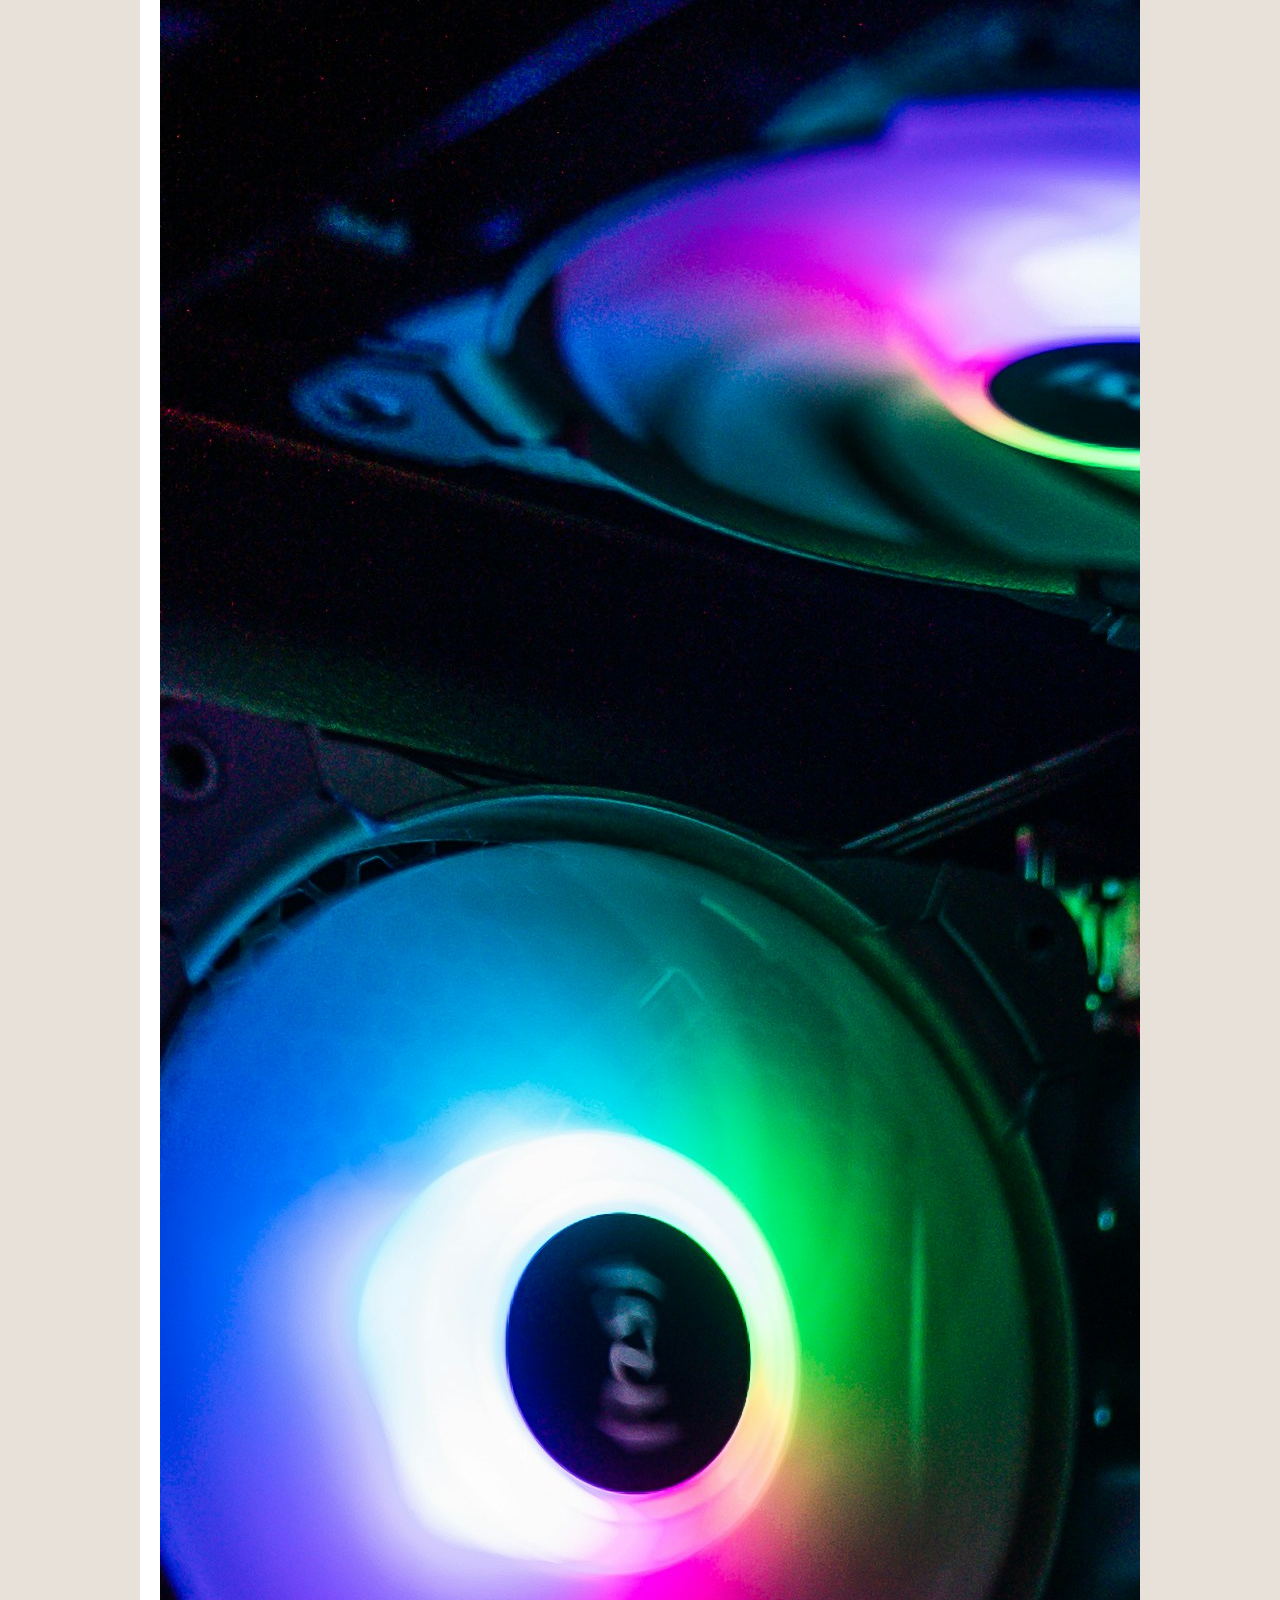
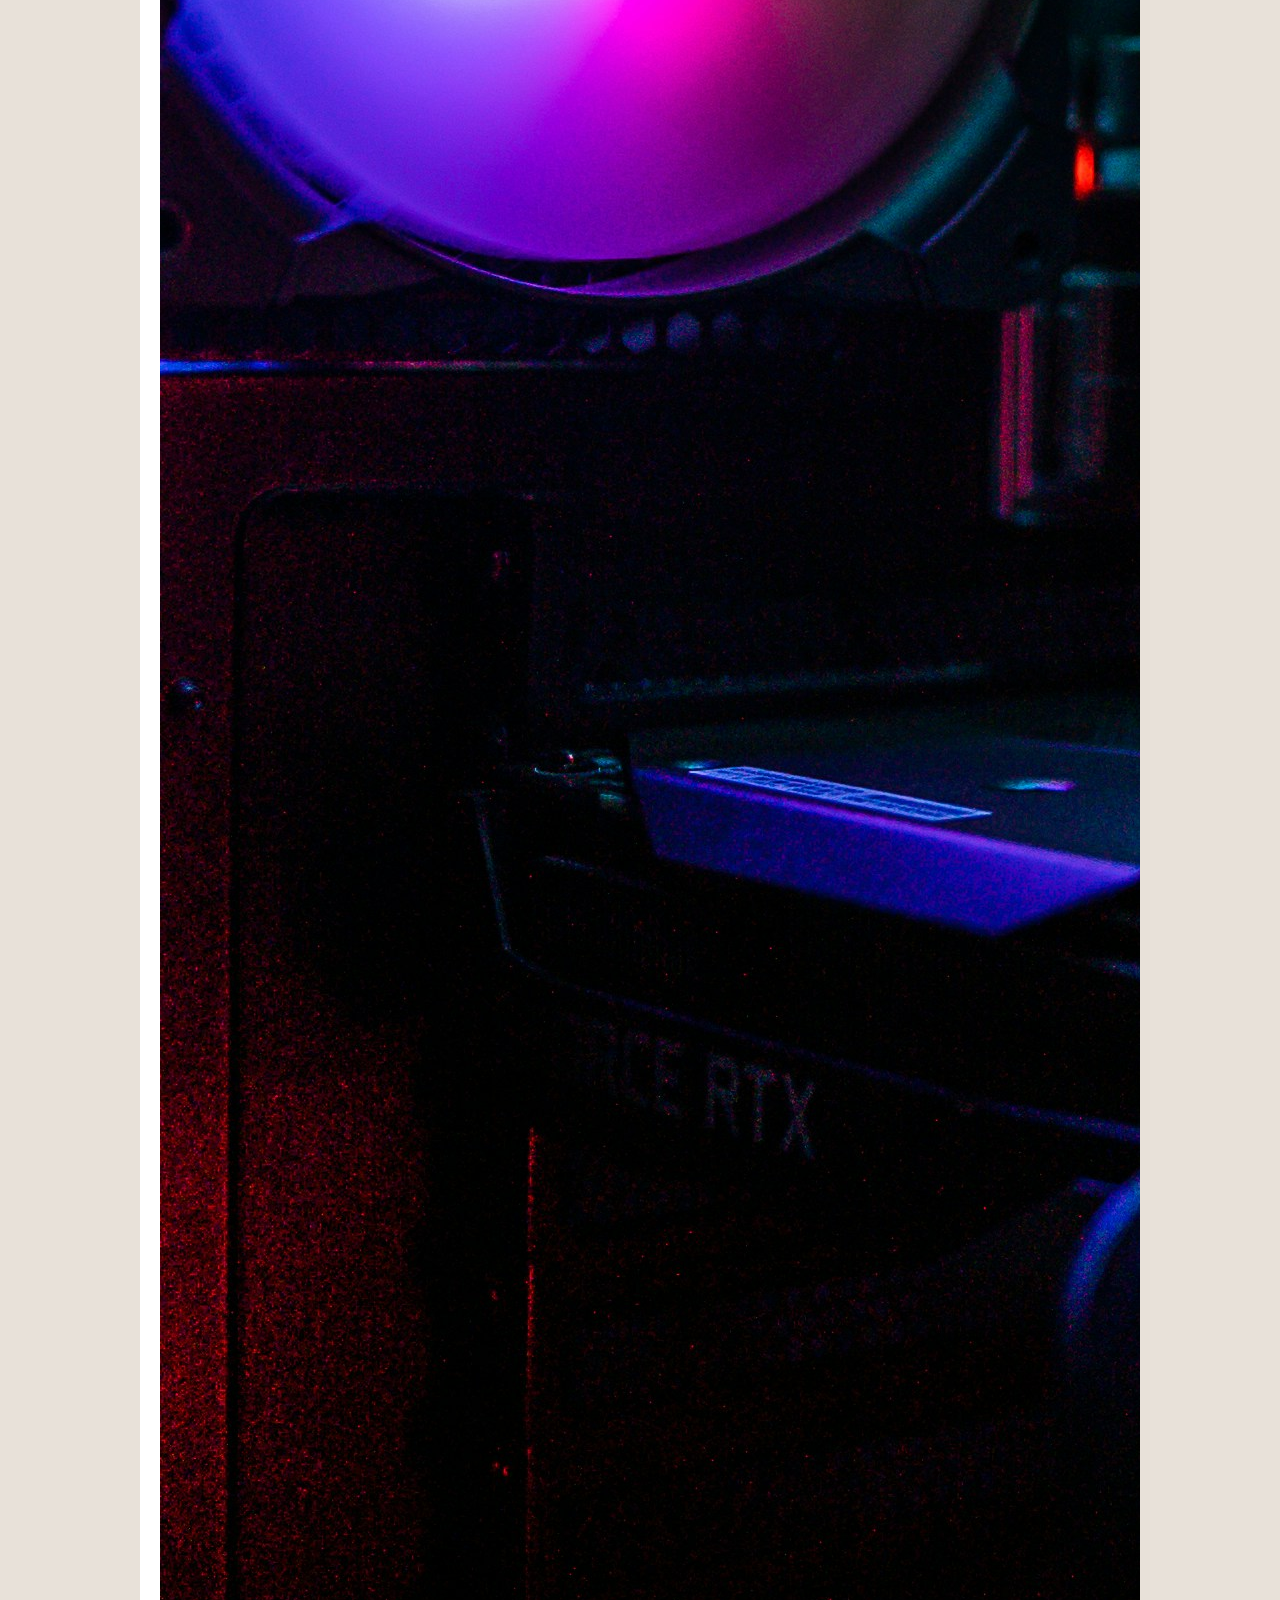
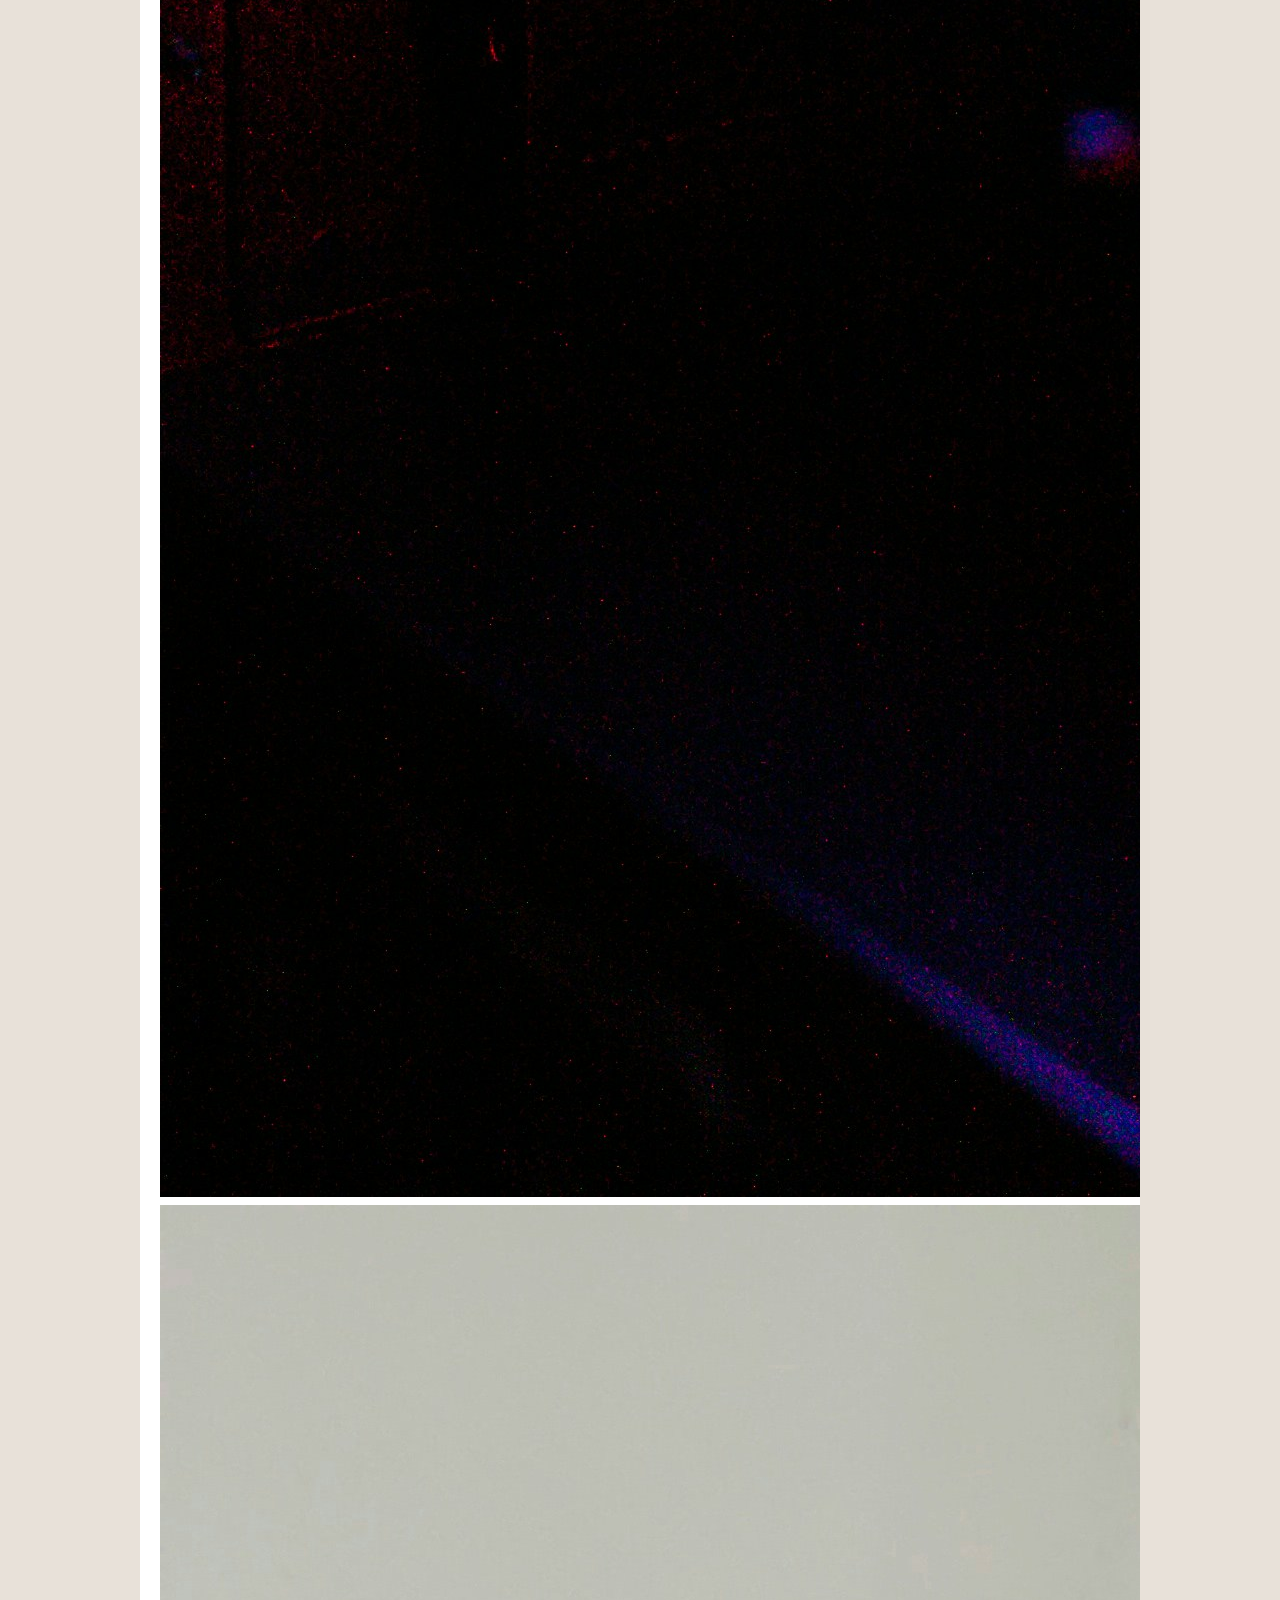
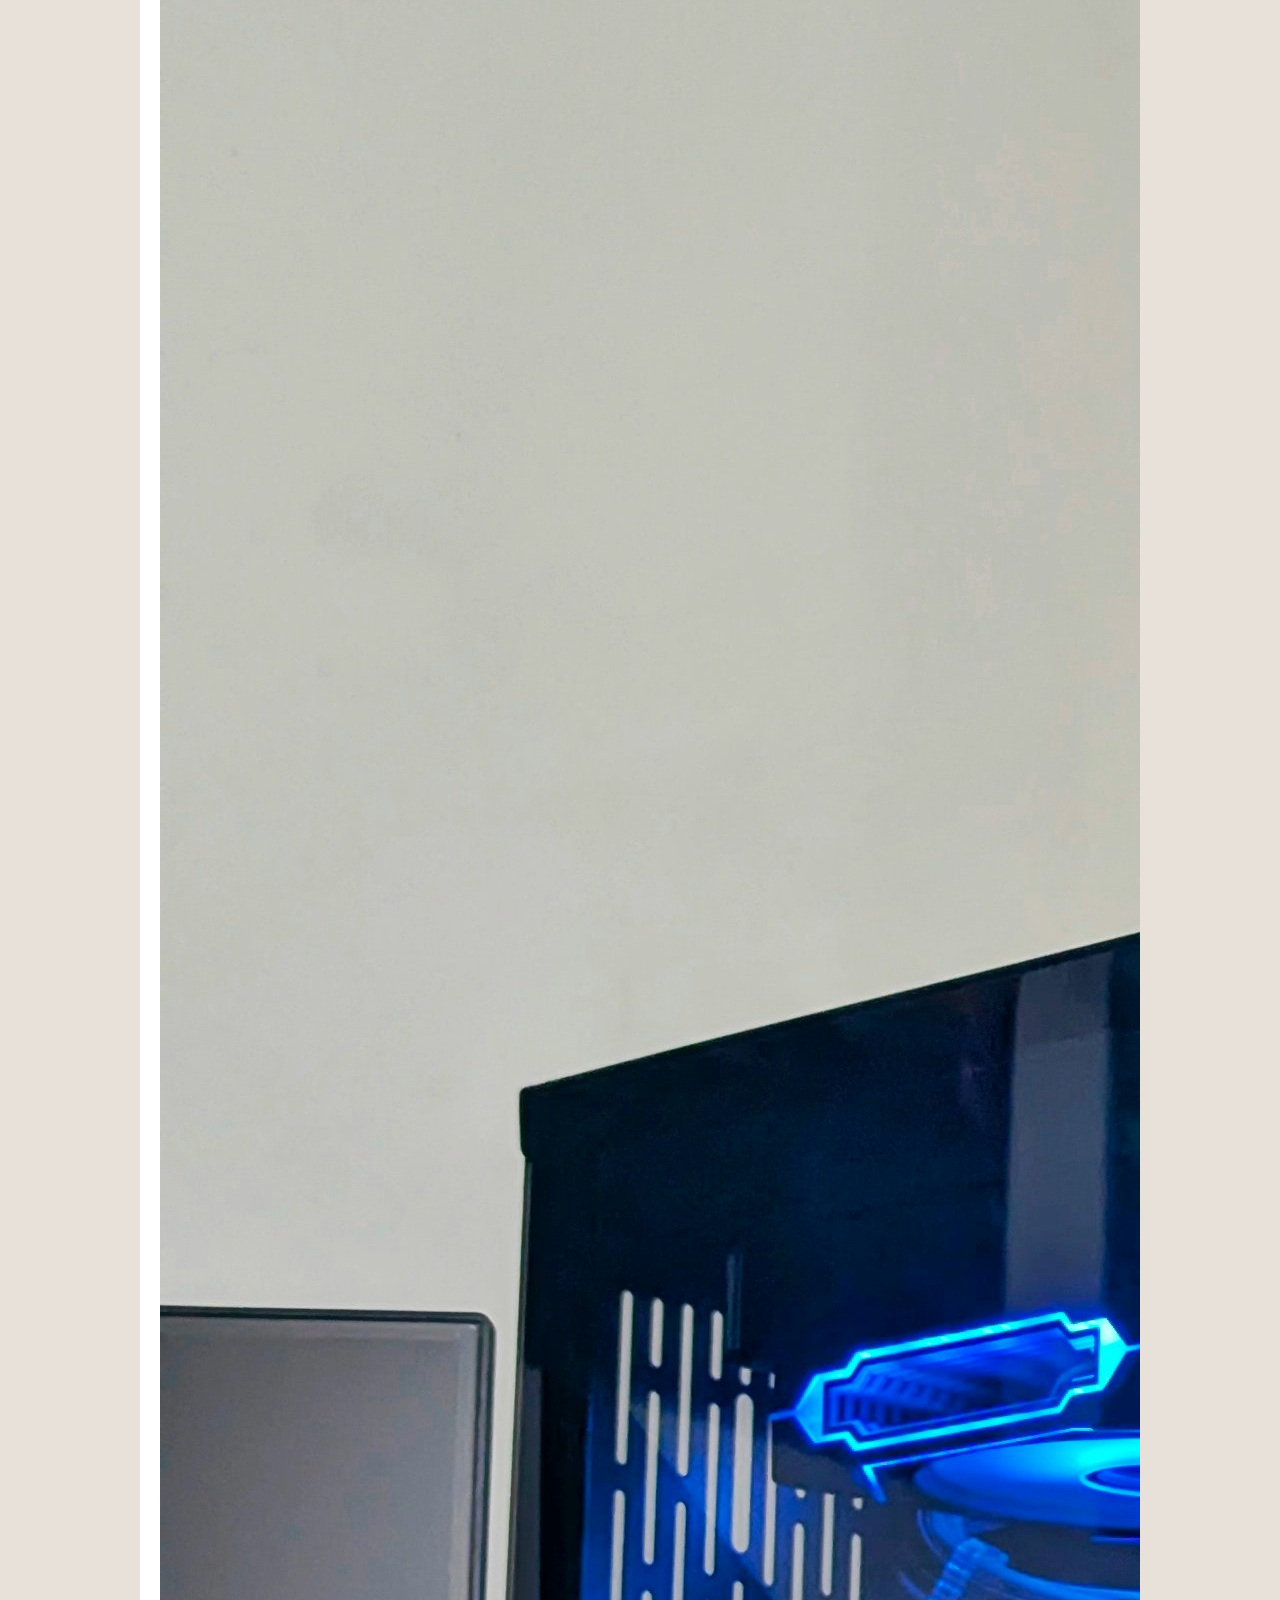
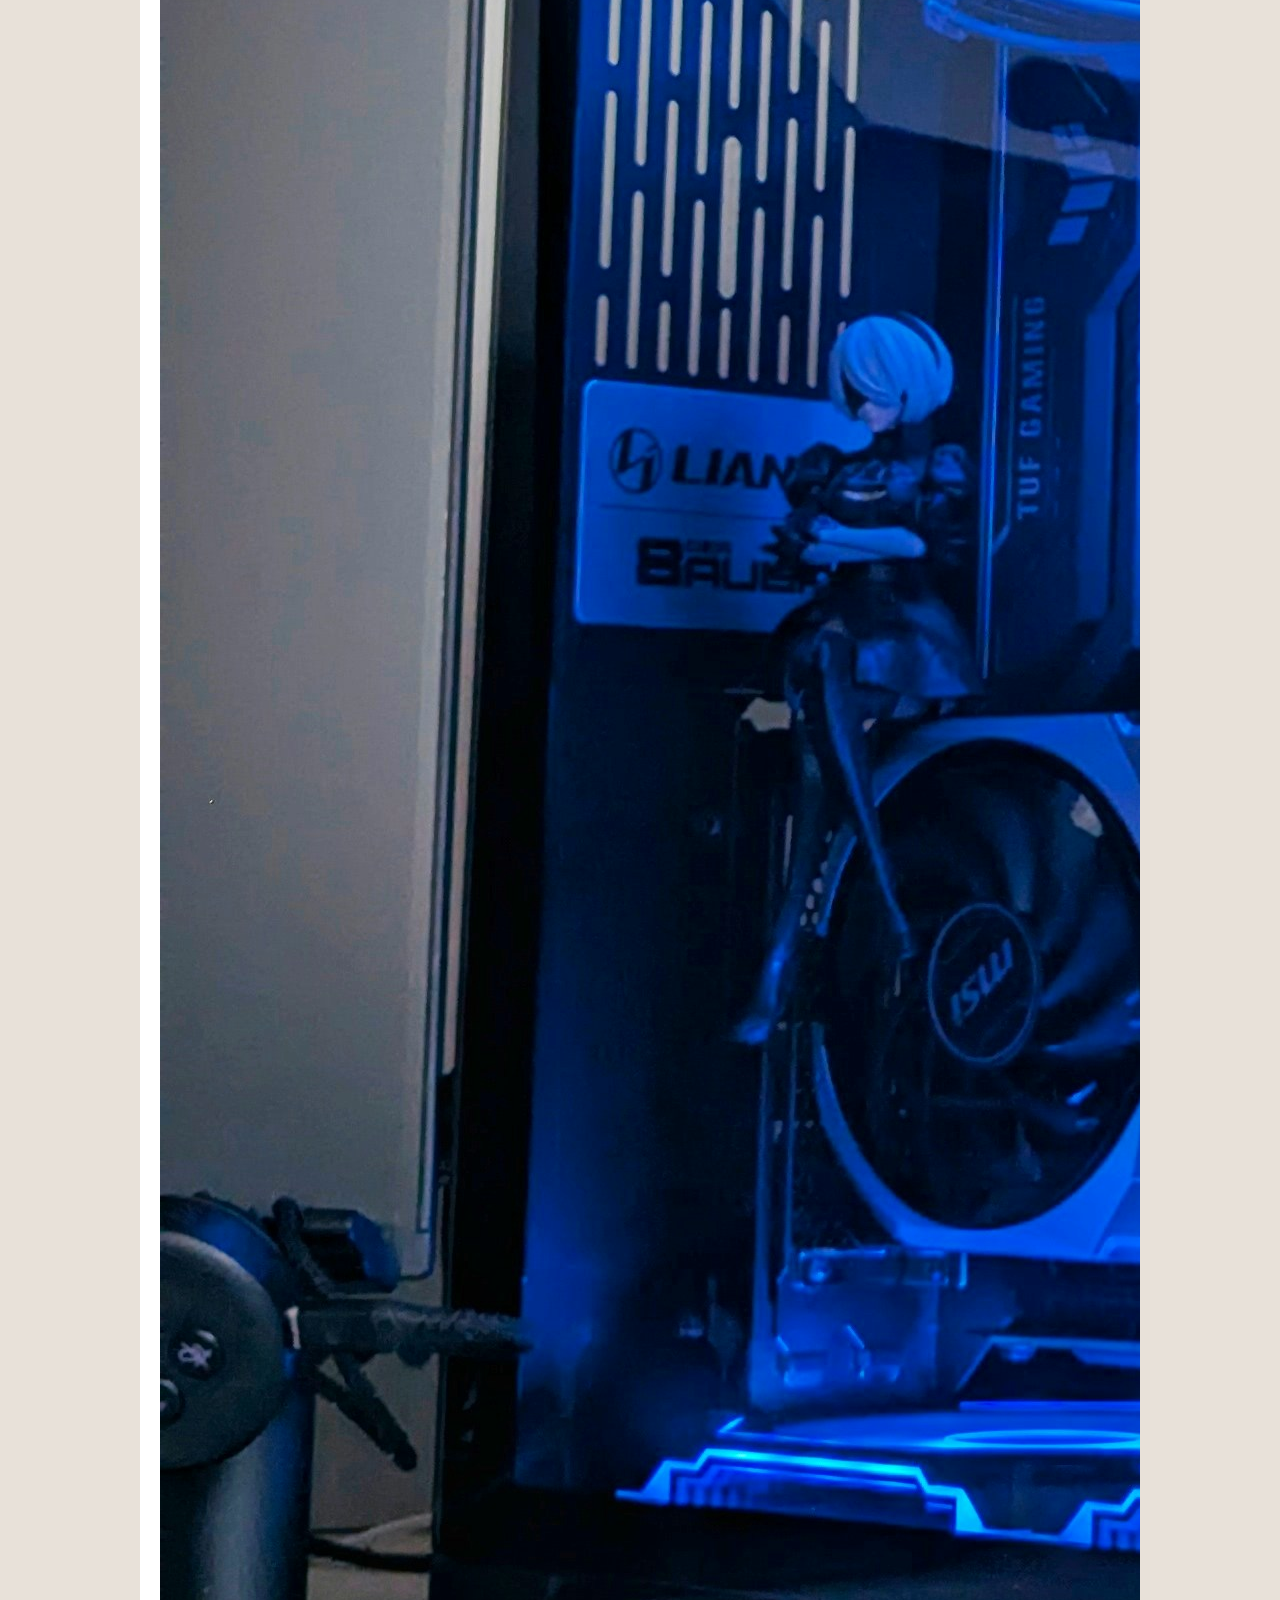
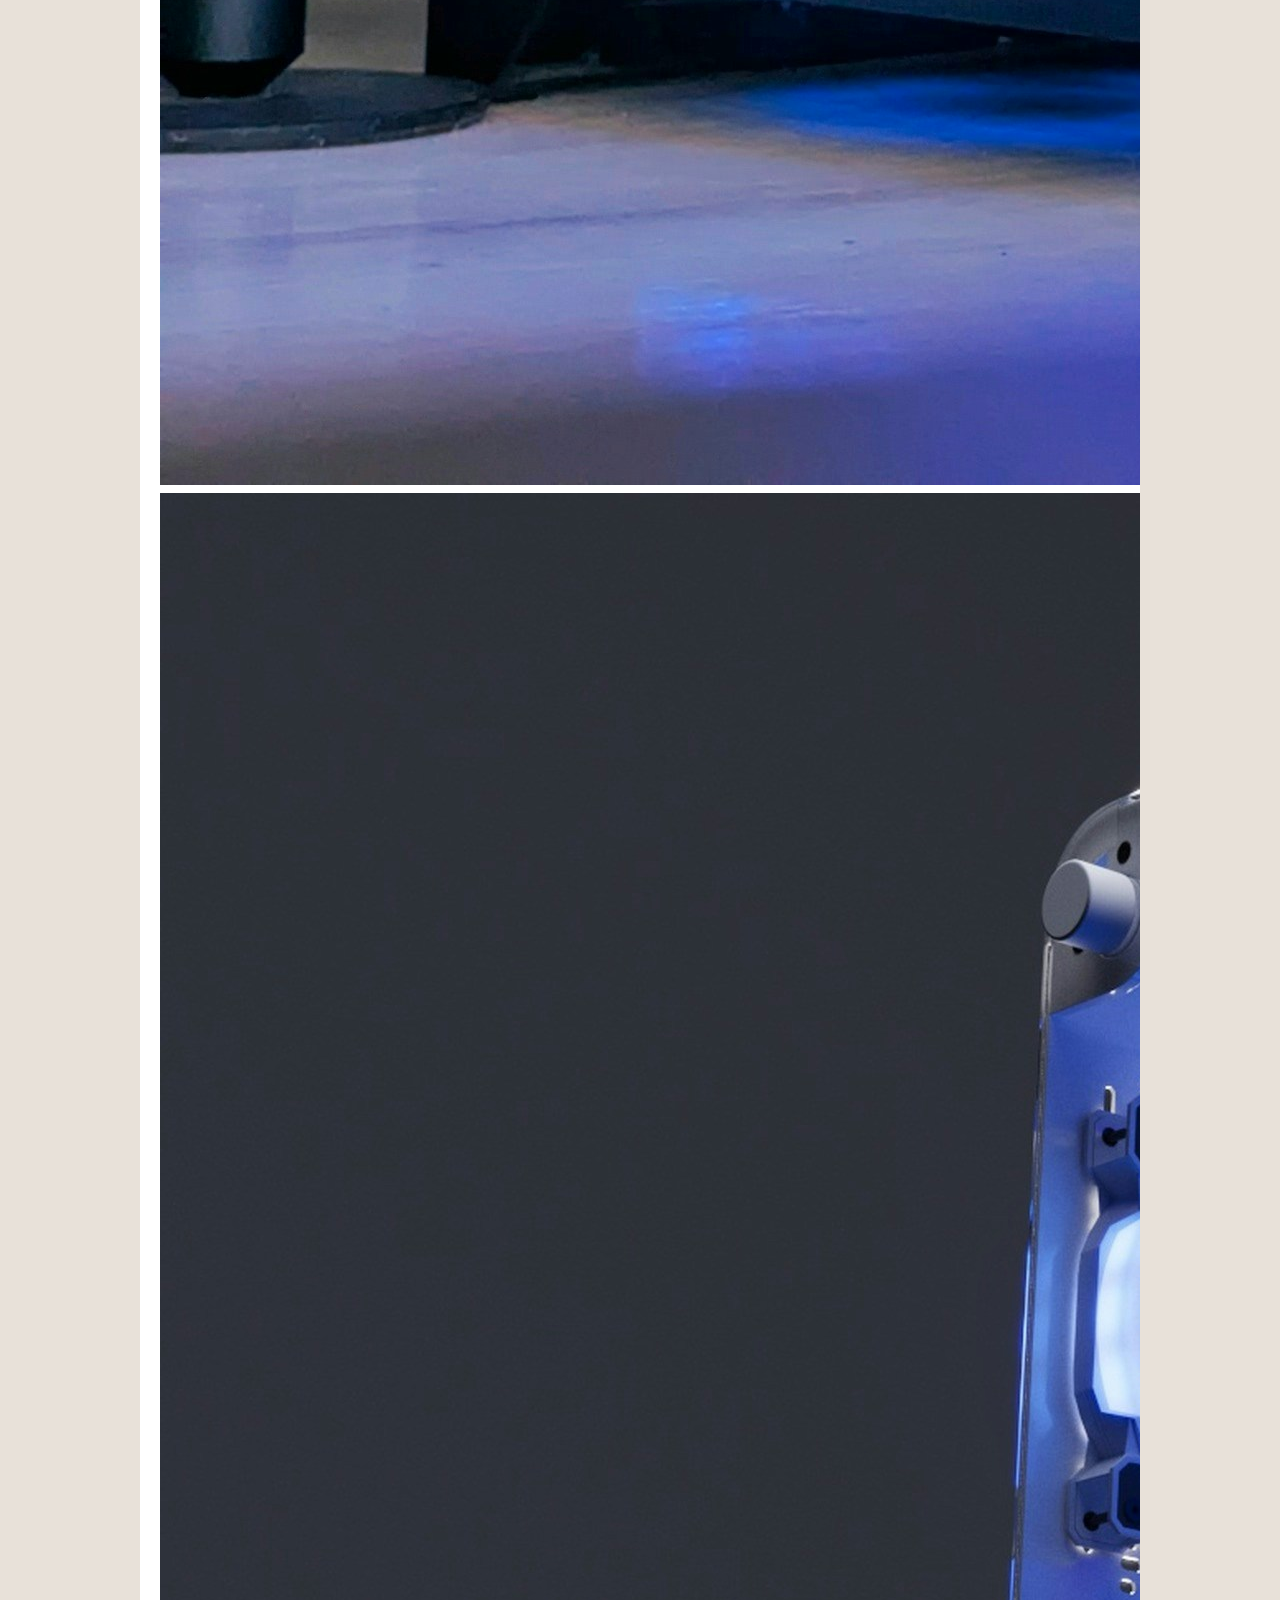
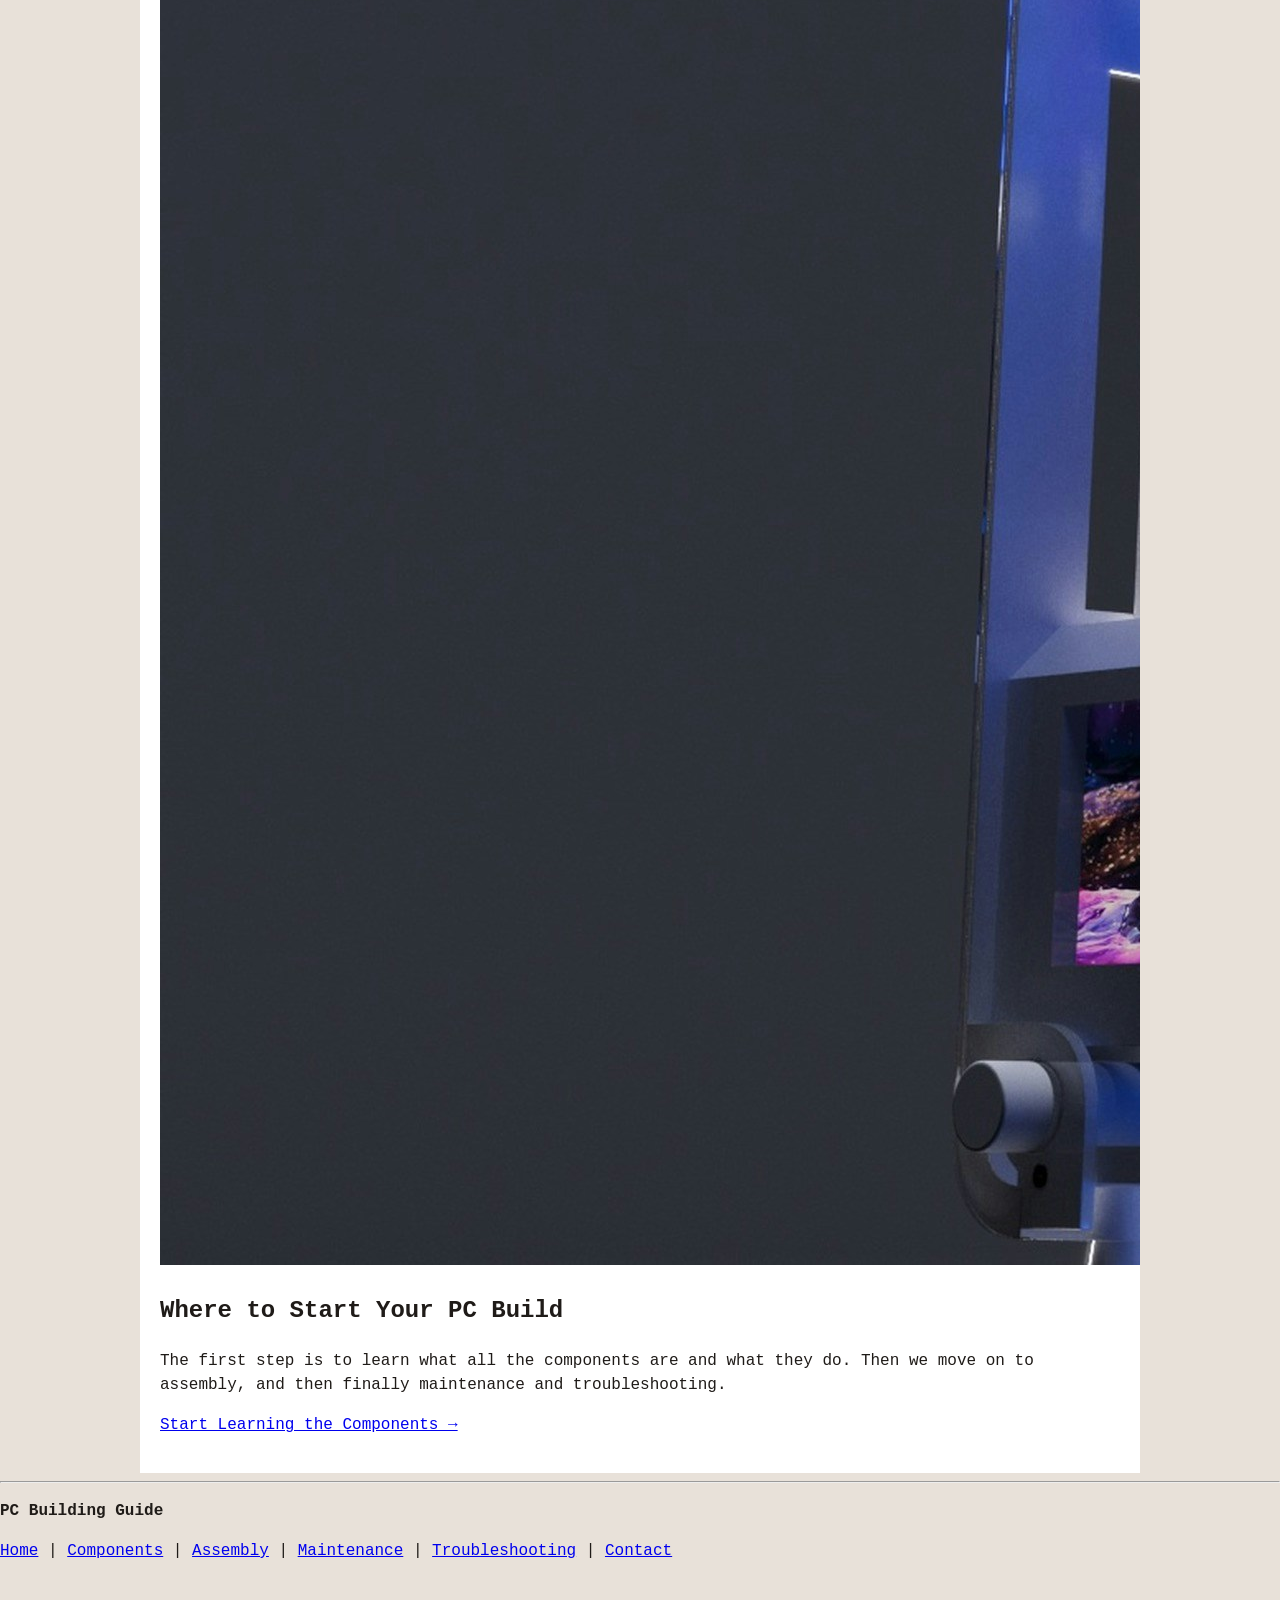
==== commit 7ae5084e: "Update heading and remove unnecessary class from paragraph" ====
--- a/index.html
+++ b/index.html
@@ -13,7 +13,7 @@
     
 <header id="header">
     <a href="index.html">
-        <img src="logo.png" alt="PC Building Guide logo">
+        <img src="logo.png" alt="PC Building Guide logo-go to home page">
     </a>
 
     <h1>How to Build Your Own PC</h1>
@@ -26,17 +26,17 @@
     </p>
     
      <div class="homephotos">
-        <img src="rainbow-pc.jpg" alt="Custom desktop PC with rainbow RGB lights">
-        <img src="blue-pc.jpg" alt="Custom desktop PC with blue RGB lights">
-        <img src="custom-cooling-pc.jpg" alt="Custom desktop PC with hardline watercooling tubes">
+        <img src="rainbow-pc.jpg" alt="Custom desktop PC with rainbow RGB lights on the fans">
+        <img src="blue-pc.jpg" alt="Custom desktop PC with blue RGB lights inside a glass case">
+        <img src="custom-cooling-pc.jpg" alt="Custom desktop PC with hardline water cooling tubes">
      </div>
 
-    <h2>Where to Start</h2>
+    <h2>Where to Start Your PC Build</h2>
 
     <p>The first step is to learn what all the components are and what they do. Then we move on to assembly, and then finally maintenance and troubleshooting.
     
     </p>
-    <p class="cta">
+    <p>
         <a href="components.html" class="cta-button">Start Learning the Components →</a>
     </p>
 </main>
--- a/style.css
+++ b/style.css
@@ -37,6 +37,7 @@
     padding: 20px;
     overflow: auto;
     margin-top: 120px;
+    scroll-margin-top: 160px;
 }
 
 #wrapper:focus (
@@ -73,7 +74,7 @@
     padding: 22px;
     font-size: 32px;
     font-weight: 800;
-    font-family: Georgia, 'Times New Roman', serif; /* need to find new fonts*/
+    font-family: Georgia, 'Times New Roman', serif;
     letter-spacing: 0.5px;
     position: fixed;
     top: 0;
@@ -111,20 +112,6 @@
     border-radius: 6px;
     margin: 15px;
     border: 1px solid black;
-}
-
-.homephotos .photo {
-    background: var(--placeholder);
-    color: var(--darktext);
-    width: 290px;
-    height: 380px;
-    border-radius: 6px;
-    float: left;
-    margin: 15px;
-    padding: 20px;
-    border: 1px solid black;/*do i like borders? */
-    display: inline-block;
-    text-align: center;
 }
 
 /*cta*/
@@ -180,20 +167,7 @@
     gap: 30px;
     align-items: flex-start;
 }
-.assemblytext {
-    background: var(--placeholder);
-    color: var(--light-text);
-    width: 55%;
-    float: left;
-    min-height: 640px;
-    padding: 30px;
-    font-size: 18px;
-    line-height: 1.6;
-    border-radius: 4px;
-}
-.assemblytext .tips {
-    margin-top: 40px;
-}
+
 .assemblyimages {
     width: 45%;
     display: grid;
@@ -292,7 +266,7 @@
     background: var(--footer);
     text-align: center;
     padding: 18px 32px;
-    
+    transition: transform 0.3s ease;
     clear: both;
     font-size: 16px;
     position: fixed;
@@ -370,6 +344,7 @@
 #maintenance-box td {
     padding: 10px;
     text-align: left;
+    border: 1px solid var(--light-text);
 }
  
 /*mobile*/
@@ -466,7 +441,7 @@
         padding: 6px 0;
     }
 
-    #footer p:first-child {
+    #footer > p:first-child {
         display: none;
     }
 
@@ -487,9 +462,12 @@
     }
 
     #footer a {
-        font-size: 14px;
+        font-size: 16px;
+        min-height: 46px;
+        display: inline-flex;
+        align-items; center;
         margin: 0;
-        padding: 10px 8px;
+        padding: 0px 8px;
         flex-shrink: 0;
     }
     #footer.hidden {
@@ -542,7 +520,7 @@
 }
 
 #question-form .invalid {
-    border-color: #FFD1C9;
+    border-color: #B3261E;
 }
 
 #question-form button {
@@ -566,9 +544,12 @@
     font-weight: 700;
 }
 
-/*footer hide on scroll*/
-#footer {
-    transition: transform 0.3s ease;
-}
-
-
+a:focus-visible,
+button:focus-visible {
+    outline: 3px solid var(--accent);
+    outline-offset: 3px;
+}
+
+#footer:focus-within {
+    transform: none;
+}
